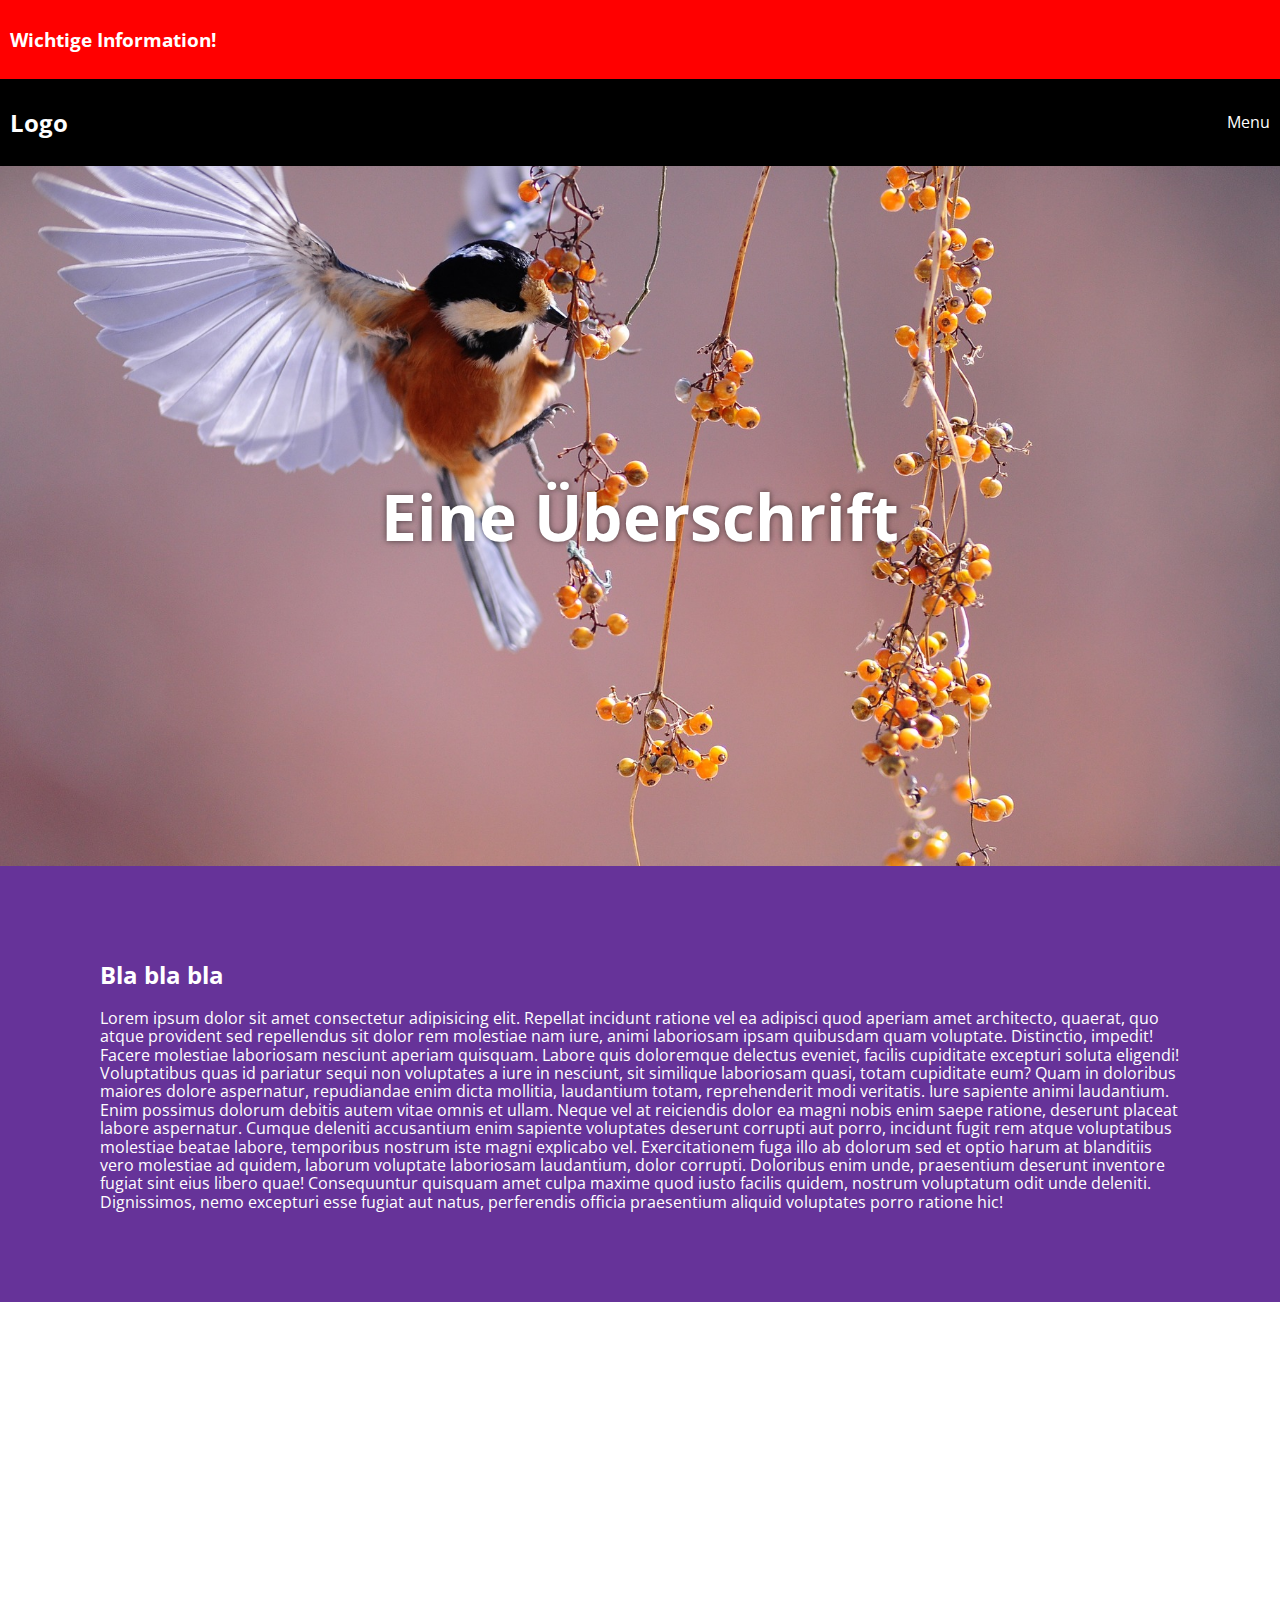
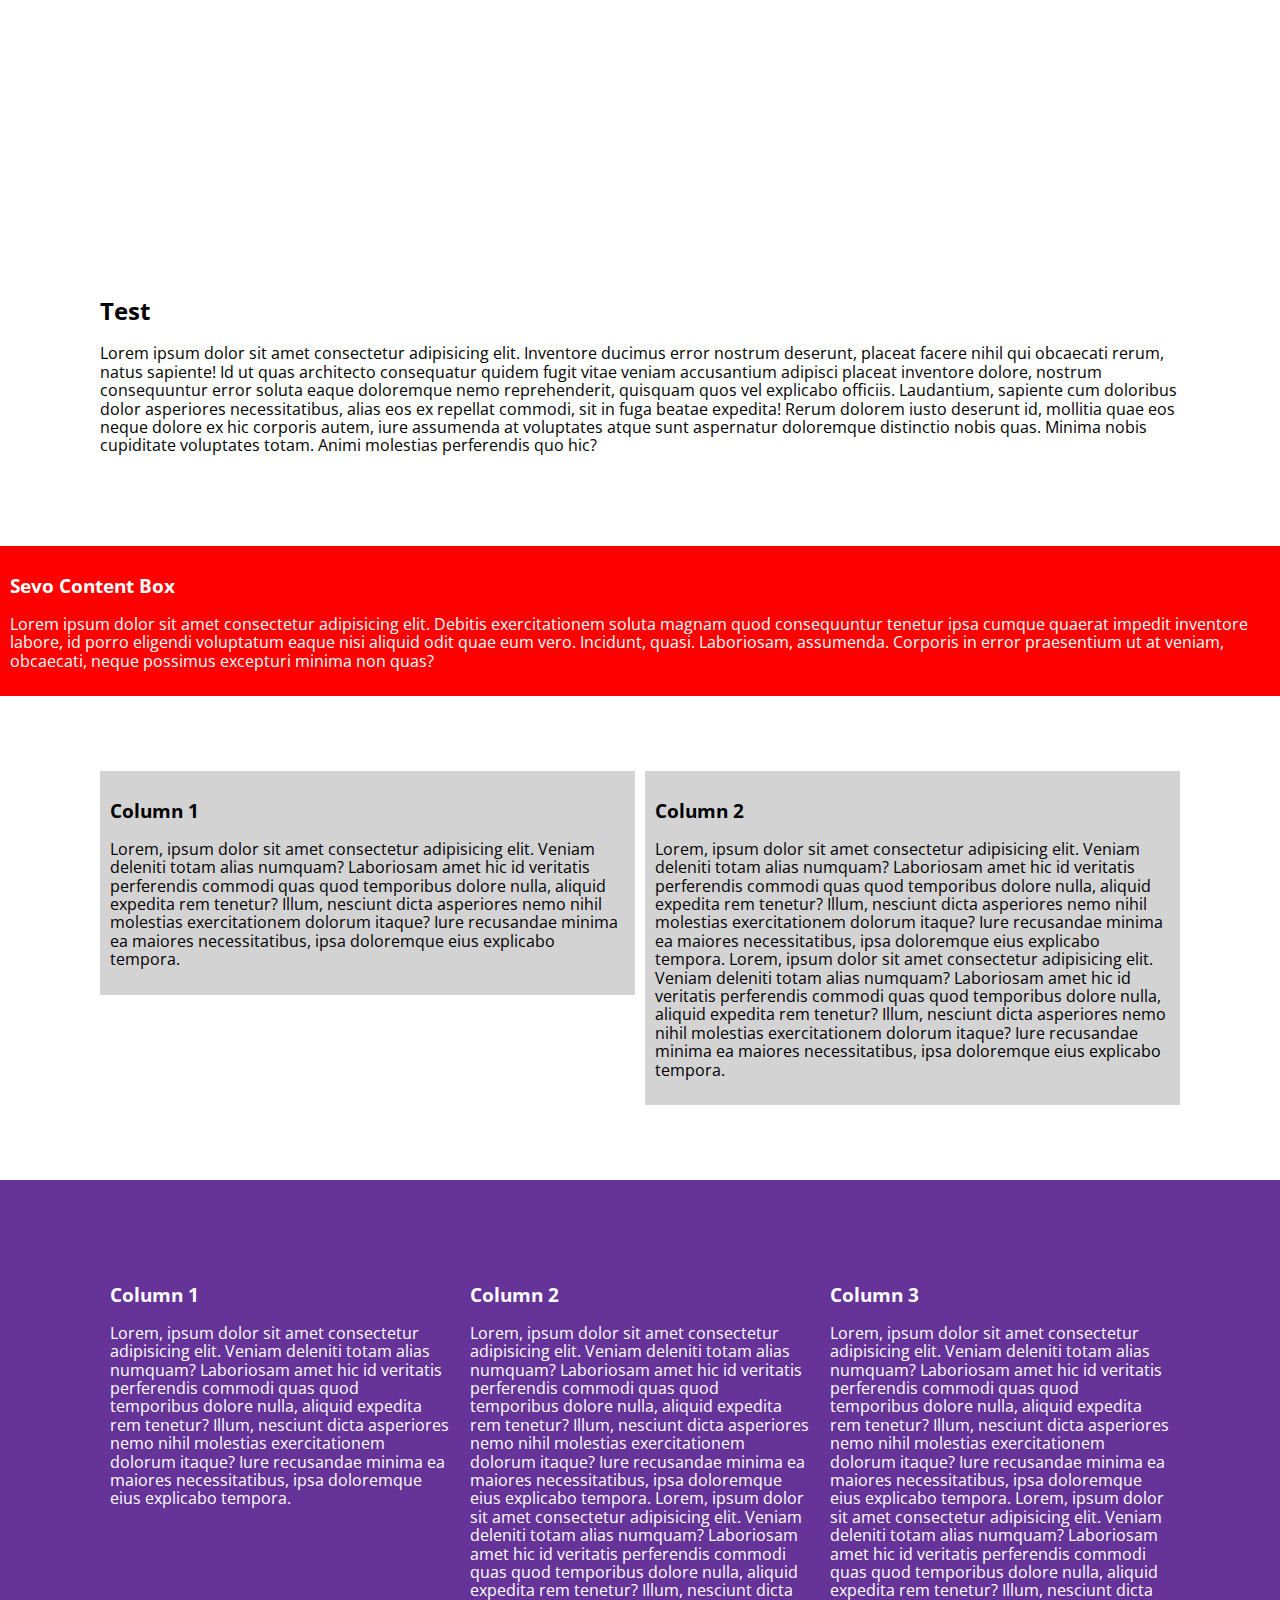
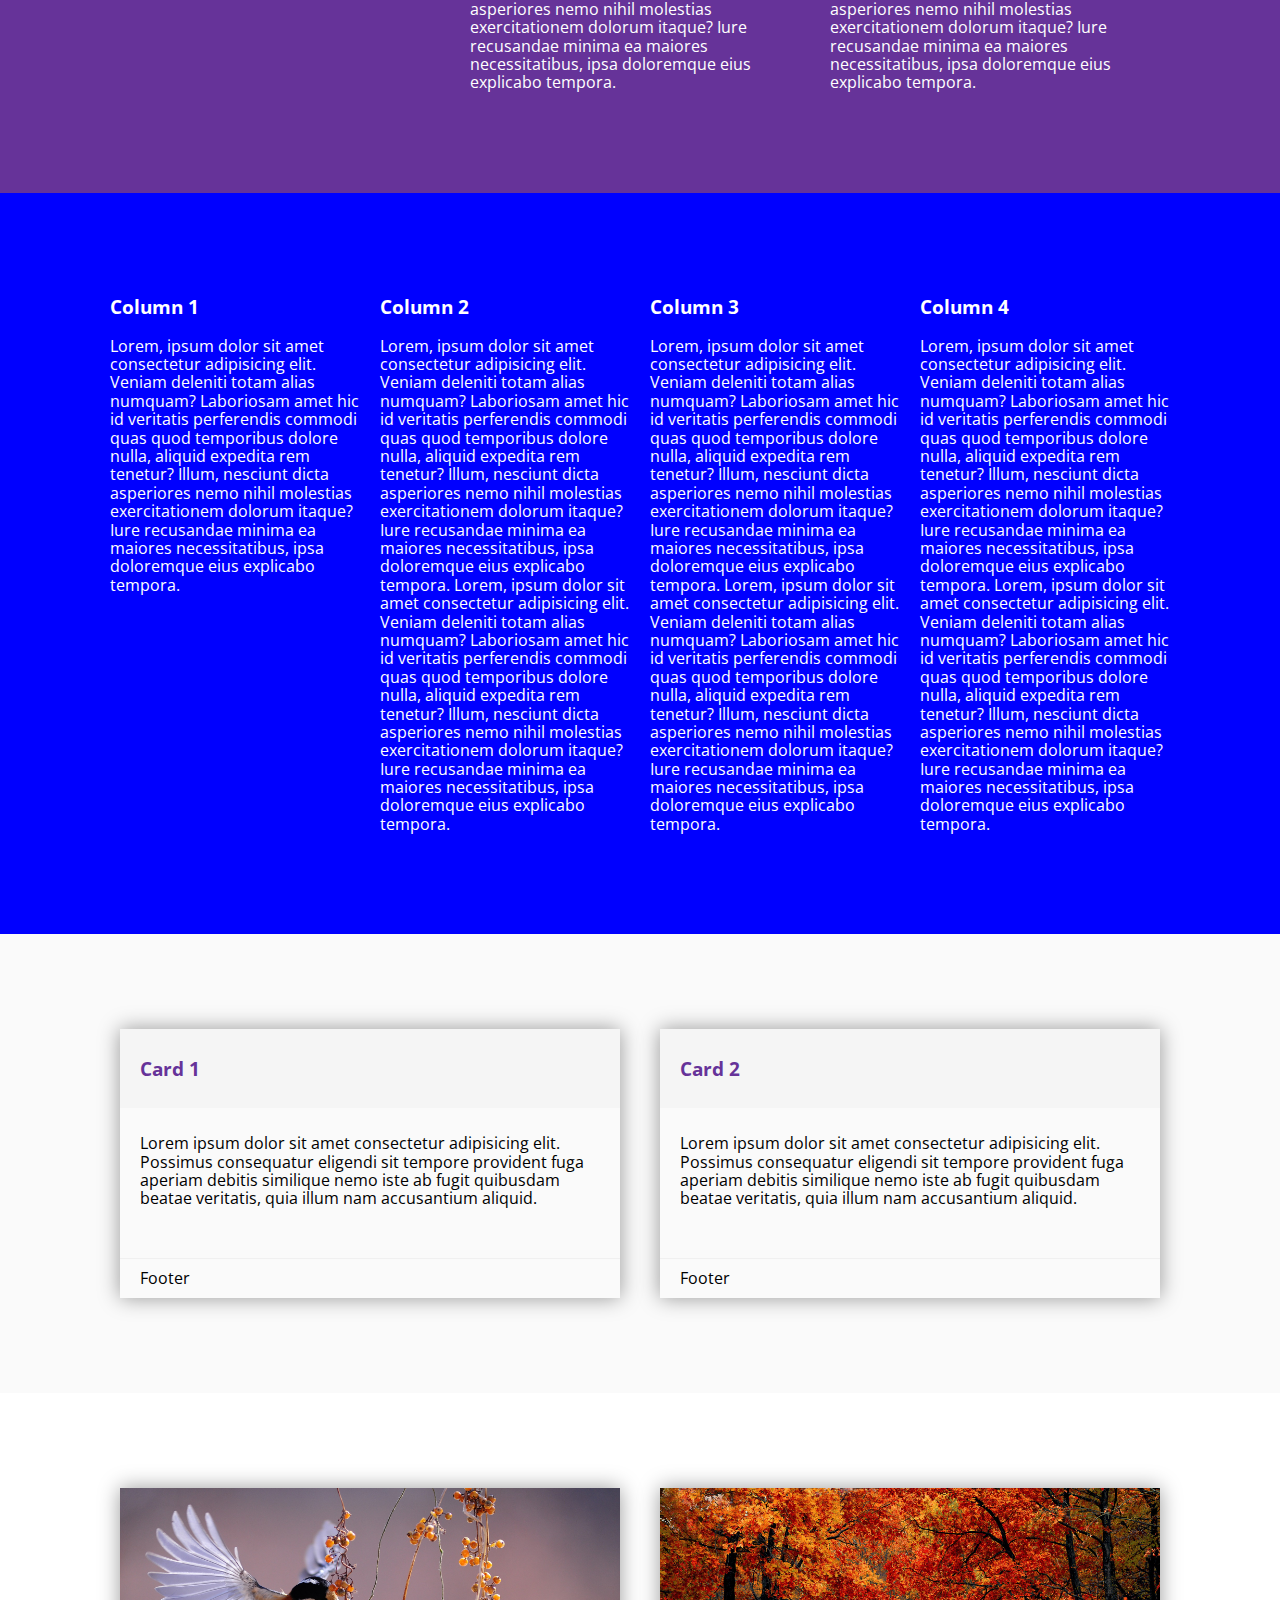
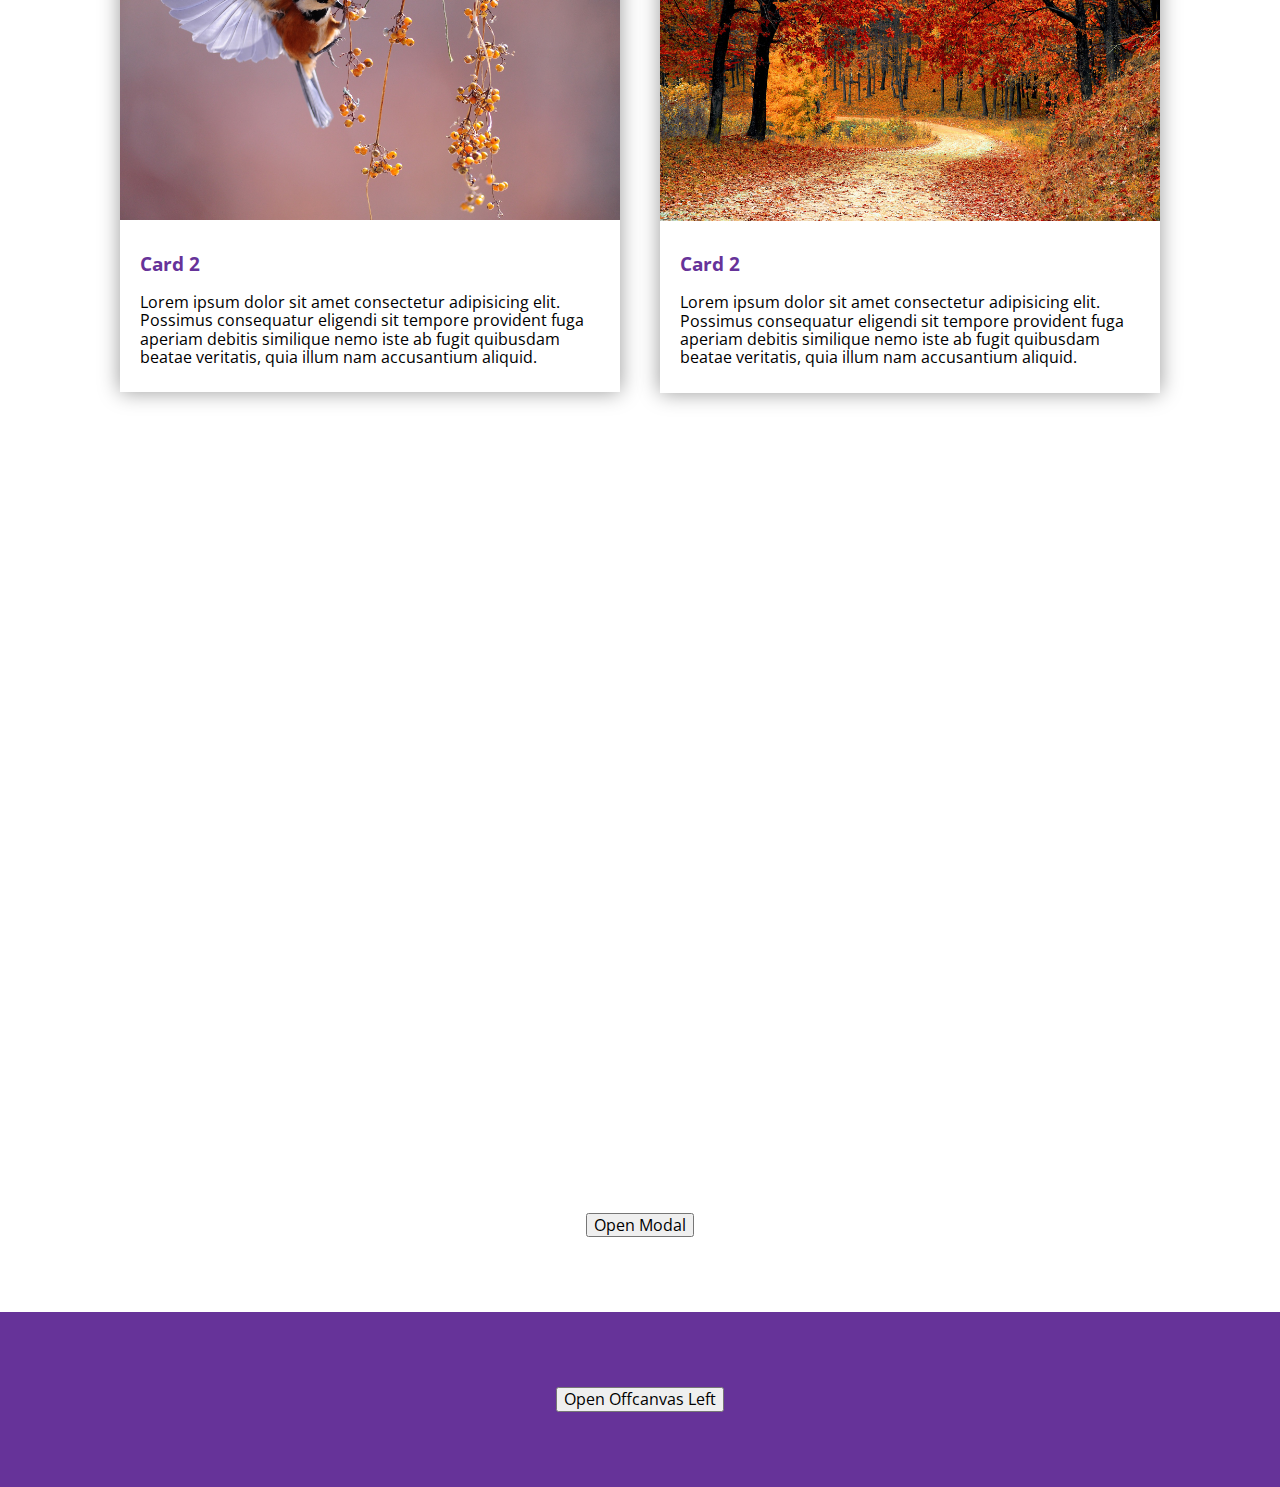
==== index.html @ 2475e55c "fixed the backdrop-close" ====
<!DOCTYPE html>
<html lang="en">
  <head>
    <meta charset="UTF-8" />
    <meta name="viewport" content="width=device-width, initial-scale=1.0" />
    <link rel="stylesheet" href="app.css" />
    <title>Sevo Componenents</title>
  </head>
  <body>
    <div id="wrapper">
      <sevo-content-box background-color="red" color="white">
        <h3>Wichtige Information!</h3>
      </sevo-content-box>
      <sevo-main-nav
        id="nav-main"
        bar-background-color="black"
        bar-color="white"
        overlay-color="yellow"
        overlay-background-color="rgba(0, 0, 0, .9)"
        animated
      >
        <div slot="logo"><h2>Logo</h2></div>
        <div slot="trigger">Menu</div>
        <div class="close-trigger" slot="close-trigger">Close</div>
        <div slot="content" class="main-navigation">
          <nav>
            <ul>
              <li><a href="#" title="Home">Home</a></li>
              <li><a href="#" title="About">About</a></li>
              <li><a href="#" title="Team">Team</a></li>
              <li><a href="#" title="Contact">Contact</a></li>
            </ul>
          </nav>
          <div>TEST</div>
        </div>
      </sevo-main-nav>
      <header>
        <sevo-section
          id="header-image"
          image-src="./images/bird-1045954_1920.jpg"
          content-horizontal="center"
          content-vertical="center"
          height="700px"
          fixed
          ><h1 class="text-shadow">Eine Überschrift</h1></sevo-section
        >
      </header>
      <main>
        <sevo-section background-color="rebeccapurple" color="white">
          <h2>Bla bla bla</h2>
          <p>
            Lorem ipsum dolor sit amet consectetur adipisicing elit. Repellat
            incidunt ratione vel ea adipisci quod aperiam amet architecto,
            quaerat, quo atque provident sed repellendus sit dolor rem molestiae
            nam iure, animi laboriosam ipsam quibusdam quam voluptate.
            Distinctio, impedit! Facere molestiae laboriosam nesciunt aperiam
            quisquam. Labore quis doloremque delectus eveniet, facilis
            cupiditate excepturi soluta eligendi! Voluptatibus quas id pariatur
            sequi non voluptates a iure in nesciunt, sit similique laboriosam
            quasi, totam cupiditate eum? Quam in doloribus maiores dolore
            aspernatur, repudiandae enim dicta mollitia, laudantium totam,
            reprehenderit modi veritatis. Iure sapiente animi laudantium. Enim
            possimus dolorum debitis autem vitae omnis et ullam. Neque vel at
            reiciendis dolor ea magni nobis enim saepe ratione, deserunt placeat
            labore aspernatur. Cumque deleniti accusantium enim sapiente
            voluptates deserunt corrupti aut porro, incidunt fugit rem atque
            voluptatibus molestiae beatae labore, temporibus nostrum iste magni
            explicabo vel. Exercitationem fuga illo ab dolorum sed et optio
            harum at blanditiis vero molestiae ad quidem, laborum voluptate
            laboriosam laudantium, dolor corrupti. Doloribus enim unde,
            praesentium deserunt inventore fugiat sint eius libero quae!
            Consequuntur quisquam amet culpa maxime quod iusto facilis quidem,
            nostrum voluptatum odit unde deleniti. Dignissimos, nemo excepturi
            esse fugiat aut natus, perferendis officia praesentium aliquid
            voluptates porro ratione hic!
          </p>
        </sevo-section>
        <sevo-section
          image-src="./images/flowers-276014_1920.jpg"
          content-horizontal="center"
          content-vertical="center"
          fixed="true"
          height="500px"
        ></sevo-section>
        <sevo-section>
          <h2>Test</h2>
          <p>
            Lorem ipsum dolor sit amet consectetur adipisicing elit. Inventore
            ducimus error nostrum deserunt, placeat facere nihil qui obcaecati
            rerum, natus sapiente! Id ut quas architecto consequatur quidem
            fugit vitae veniam accusantium adipisci placeat inventore dolore,
            nostrum consequuntur error soluta eaque doloremque nemo
            reprehenderit, quisquam quos vel explicabo officiis. Laudantium,
            sapiente cum doloribus dolor asperiores necessitatibus, alias eos ex
            repellat commodi, sit in fuga beatae expedita! Rerum dolorem iusto
            deserunt id, mollitia quae eos neque dolore ex hic corporis autem,
            iure assumenda at voluptates atque sunt aspernatur doloremque
            distinctio nobis quas. Minima nobis cupiditate voluptates totam.
            Animi molestias perferendis quo hic?
          </p>
        </sevo-section>
        <sevo-content-box background-color="red" color="white">
          <h3>Sevo Content Box</h3>
          <p>
            Lorem ipsum dolor sit amet consectetur adipisicing elit. Debitis
            exercitationem soluta magnam quod consequuntur tenetur ipsa cumque
            quaerat impedit inventore labore, id porro eligendi voluptatum eaque
            nisi aliquid odit quae eum vero. Incidunt, quasi. Laboriosam,
            assumenda. Corporis in error praesentium ut at veniam, obcaecati,
            neque possimus excepturi minima non quas?
          </p>
        </sevo-content-box>
        <sevo-section>
          <sevo-2-columns gap="10px">
            <sevo-content-box slot="column-1" background-color="lightgrey">
              <h3>Column 1</h3>
              <p>
                Lorem, ipsum dolor sit amet consectetur adipisicing elit. Veniam
                deleniti totam alias numquam? Laboriosam amet hic id veritatis
                perferendis commodi quas quod temporibus dolore nulla, aliquid
                expedita rem tenetur? Illum, nesciunt dicta asperiores nemo
                nihil molestias exercitationem dolorum itaque? Iure recusandae
                minima ea maiores necessitatibus, ipsa doloremque eius explicabo
                tempora.
              </p>
            </sevo-content-box>
            <sevo-content-box slot="column-2" background-color="lightgrey">
              <h3>Column 2</h3>
              <p>
                Lorem, ipsum dolor sit amet consectetur adipisicing elit. Veniam
                deleniti totam alias numquam? Laboriosam amet hic id veritatis
                perferendis commodi quas quod temporibus dolore nulla, aliquid
                expedita rem tenetur? Illum, nesciunt dicta asperiores nemo
                nihil molestias exercitationem dolorum itaque? Iure recusandae
                minima ea maiores necessitatibus, ipsa doloremque eius explicabo
                tempora. Lorem, ipsum dolor sit amet consectetur adipisicing
                elit. Veniam deleniti totam alias numquam? Laboriosam amet hic
                id veritatis perferendis commodi quas quod temporibus dolore
                nulla, aliquid expedita rem tenetur? Illum, nesciunt dicta
                asperiores nemo nihil molestias exercitationem dolorum itaque?
                Iure recusandae minima ea maiores necessitatibus, ipsa
                doloremque eius explicabo tempora.
              </p>
            </sevo-content-box>
          </sevo-2-columns>
        </sevo-section>

        <sevo-section background-color="rebeccapurple">
          <sevo-3-columns>
            <sevo-content-box slot="column-1" color="white">
              <h3>Column 1</h3>
              <p>
                Lorem, ipsum dolor sit amet consectetur adipisicing elit. Veniam
                deleniti totam alias numquam? Laboriosam amet hic id veritatis
                perferendis commodi quas quod temporibus dolore nulla, aliquid
                expedita rem tenetur? Illum, nesciunt dicta asperiores nemo
                nihil molestias exercitationem dolorum itaque? Iure recusandae
                minima ea maiores necessitatibus, ipsa doloremque eius explicabo
                tempora.
              </p>
            </sevo-content-box>
            <sevo-content-box slot="column-2" color="white">
              <h3>Column 2</h3>
              <p>
                Lorem, ipsum dolor sit amet consectetur adipisicing elit. Veniam
                deleniti totam alias numquam? Laboriosam amet hic id veritatis
                perferendis commodi quas quod temporibus dolore nulla, aliquid
                expedita rem tenetur? Illum, nesciunt dicta asperiores nemo
                nihil molestias exercitationem dolorum itaque? Iure recusandae
                minima ea maiores necessitatibus, ipsa doloremque eius explicabo
                tempora. Lorem, ipsum dolor sit amet consectetur adipisicing
                elit. Veniam deleniti totam alias numquam? Laboriosam amet hic
                id veritatis perferendis commodi quas quod temporibus dolore
                nulla, aliquid expedita rem tenetur? Illum, nesciunt dicta
                asperiores nemo nihil molestias exercitationem dolorum itaque?
                Iure recusandae minima ea maiores necessitatibus, ipsa
                doloremque eius explicabo tempora.
              </p>
            </sevo-content-box>
            <sevo-content-box slot="column-3" color="white">
              <h3>Column 3</h3>
              <p>
                Lorem, ipsum dolor sit amet consectetur adipisicing elit. Veniam
                deleniti totam alias numquam? Laboriosam amet hic id veritatis
                perferendis commodi quas quod temporibus dolore nulla, aliquid
                expedita rem tenetur? Illum, nesciunt dicta asperiores nemo
                nihil molestias exercitationem dolorum itaque? Iure recusandae
                minima ea maiores necessitatibus, ipsa doloremque eius explicabo
                tempora. Lorem, ipsum dolor sit amet consectetur adipisicing
                elit. Veniam deleniti totam alias numquam? Laboriosam amet hic
                id veritatis perferendis commodi quas quod temporibus dolore
                nulla, aliquid expedita rem tenetur? Illum, nesciunt dicta
                asperiores nemo nihil molestias exercitationem dolorum itaque?
                Iure recusandae minima ea maiores necessitatibus, ipsa
                doloremque eius explicabo tempora.
              </p>
            </sevo-content-box>
          </sevo-3-columns>
        </sevo-section>

        <sevo-section background-color="blue">
          <sevo-4-columns>
            <sevo-content-box slot="column-1" color="white">
              <h3>Column 1</h3>
              <p>
                Lorem, ipsum dolor sit amet consectetur adipisicing elit. Veniam
                deleniti totam alias numquam? Laboriosam amet hic id veritatis
                perferendis commodi quas quod temporibus dolore nulla, aliquid
                expedita rem tenetur? Illum, nesciunt dicta asperiores nemo
                nihil molestias exercitationem dolorum itaque? Iure recusandae
                minima ea maiores necessitatibus, ipsa doloremque eius explicabo
                tempora.
              </p>
            </sevo-content-box>
            <sevo-content-box slot="column-2" color="white">
              <h3>Column 2</h3>
              <p>
                Lorem, ipsum dolor sit amet consectetur adipisicing elit. Veniam
                deleniti totam alias numquam? Laboriosam amet hic id veritatis
                perferendis commodi quas quod temporibus dolore nulla, aliquid
                expedita rem tenetur? Illum, nesciunt dicta asperiores nemo
                nihil molestias exercitationem dolorum itaque? Iure recusandae
                minima ea maiores necessitatibus, ipsa doloremque eius explicabo
                tempora. Lorem, ipsum dolor sit amet consectetur adipisicing
                elit. Veniam deleniti totam alias numquam? Laboriosam amet hic
                id veritatis perferendis commodi quas quod temporibus dolore
                nulla, aliquid expedita rem tenetur? Illum, nesciunt dicta
                asperiores nemo nihil molestias exercitationem dolorum itaque?
                Iure recusandae minima ea maiores necessitatibus, ipsa
                doloremque eius explicabo tempora.
              </p>
            </sevo-content-box>
            <sevo-content-box slot="column-3" color="white">
              <h3>Column 3</h3>
              <p>
                Lorem, ipsum dolor sit amet consectetur adipisicing elit. Veniam
                deleniti totam alias numquam? Laboriosam amet hic id veritatis
                perferendis commodi quas quod temporibus dolore nulla, aliquid
                expedita rem tenetur? Illum, nesciunt dicta asperiores nemo
                nihil molestias exercitationem dolorum itaque? Iure recusandae
                minima ea maiores necessitatibus, ipsa doloremque eius explicabo
                tempora. Lorem, ipsum dolor sit amet consectetur adipisicing
                elit. Veniam deleniti totam alias numquam? Laboriosam amet hic
                id veritatis perferendis commodi quas quod temporibus dolore
                nulla, aliquid expedita rem tenetur? Illum, nesciunt dicta
                asperiores nemo nihil molestias exercitationem dolorum itaque?
                Iure recusandae minima ea maiores necessitatibus, ipsa
                doloremque eius explicabo tempora.
              </p>
            </sevo-content-box>
            <sevo-content-box slot="column-4" color="white">
              <h3>Column 4</h3>
              <p>
                Lorem, ipsum dolor sit amet consectetur adipisicing elit. Veniam
                deleniti totam alias numquam? Laboriosam amet hic id veritatis
                perferendis commodi quas quod temporibus dolore nulla, aliquid
                expedita rem tenetur? Illum, nesciunt dicta asperiores nemo
                nihil molestias exercitationem dolorum itaque? Iure recusandae
                minima ea maiores necessitatibus, ipsa doloremque eius explicabo
                tempora. Lorem, ipsum dolor sit amet consectetur adipisicing
                elit. Veniam deleniti totam alias numquam? Laboriosam amet hic
                id veritatis perferendis commodi quas quod temporibus dolore
                nulla, aliquid expedita rem tenetur? Illum, nesciunt dicta
                asperiores nemo nihil molestias exercitationem dolorum itaque?
                Iure recusandae minima ea maiores necessitatibus, ipsa
                doloremque eius explicabo tempora.
              </p>
            </sevo-content-box>
          </sevo-4-columns>
        </sevo-section>
        <sevo-section background-color="rgb(250, 250, 250)">
          <sevo-2-columns>
            <sevo-card slot="column-1" body-min-height="150px">
              <h3 slot="header">Card 1</h3>
              <p slot="body">
                Lorem ipsum dolor sit amet consectetur adipisicing elit.
                Possimus consequatur eligendi sit tempore provident fuga aperiam
                debitis similique nemo iste ab fugit quibusdam beatae veritatis,
                quia illum nam accusantium aliquid.
              </p>
              <div slot="footer">Footer</div>
            </sevo-card>
            <sevo-card slot="column-2" body-min-height="150px">
              <h3 slot="header">Card 2</h3>
              <p slot="body">
                Lorem ipsum dolor sit amet consectetur adipisicing elit.
                Possimus consequatur eligendi sit tempore provident fuga aperiam
                debitis similique nemo iste ab fugit quibusdam beatae veritatis,
                quia illum nam accusantium aliquid.
              </p>
              <div slot="footer">Footer</div>
            </sevo-card>
          </sevo-2-columns>
        </sevo-section>

        <sevo-section>
          <sevo-2-columns>
            <sevo-card slot="column-1" body-min-height="100">
              <img slot="image" src="./images/bird-1045954_1920.jpg" />
              <div slot="body">
                <h3>Card 2</h3>
                <p>
                  Lorem ipsum dolor sit amet consectetur adipisicing elit.
                  Possimus consequatur eligendi sit tempore provident fuga
                  aperiam debitis similique nemo iste ab fugit quibusdam beatae
                  veritatis, quia illum nam accusantium aliquid.
                </p>
              </div>
            </sevo-card>
            <sevo-card slot="column-2" body-min-height="100">
              <img slot="image" src="./images/road-1072821_1920.jpg" />
              <div slot="body">
                <h3>Card 2</h3>
                <p>
                  Lorem ipsum dolor sit amet consectetur adipisicing elit.
                  Possimus consequatur eligendi sit tempore provident fuga
                  aperiam debitis similique nemo iste ab fugit quibusdam beatae
                  veritatis, quia illum nam accusantium aliquid.
                </p>
              </div>
            </sevo-card>
          </sevo-2-columns>
        </sevo-section>

        <sevo-iframe-embed height="650px">
          <iframe
            src="https://www.google.com/maps/embed?pb=!1m14!1m12!1m3!1d19721.599844970933!2d12.251648750000001!3d51.8390434!2m3!1f0!2f0!3f0!3m2!1i1024!2i768!4f13.1!5e0!3m2!1sde!2sde!4v1700602481274!5m2!1sde!2sde"
            width="600"
            height="450"
            style="border: 0"
            allowfullscreen=""
            loading="lazy"
            referrerpolicy="no-referrer-when-downgrade"
          ></iframe>
        </sevo-iframe-embed>
        <!-- <sevo-iframe-embed>
          <iframe
            width="560"
            height="315"
            src="https://www.youtube.com/embed/QvMdCfpobzo?si=5YKD1Z2pczokXaKc"
            title="YouTube video player"
            frameborder="0"
            allow="accelerometer; autoplay; clipboard-write; encrypted-media; gyroscope; picture-in-picture; web-share"
            allowfullscreen
          ></iframe>
        </sevo-iframe-embed> -->
        <!-- <sevo-iframe-embed height="300px">
          <iframe
            width="100%"
            height="300"
            scrolling="no"
            frameborder="no"
            allow="autoplay"
            src="https://w.soundcloud.com/player/?url=https%3A//api.soundcloud.com/tracks/1461966100&color=%23ff5500&auto_play=false&hide_related=false&show_comments=true&show_user=true&show_reposts=false&show_teaser=true&visual=true"
          ></iframe>
          <div
            style="
              font-size: 10px;
              color: #cccccc;
              line-break: anywhere;
              word-break: normal;
              overflow: hidden;
              white-space: nowrap;
              text-overflow: ellipsis;
              font-family: Interstate, Lucida Grande, Lucida Sans Unicode,
                Lucida Sans, Garuda, Verdana, Tahoma, sans-serif;
              font-weight: 100;
            "
          >
            <a
              href="https://soundcloud.com/sebastian-vogt-musik"
              title="Sebastian Vogt Musik"
              target="_blank"
              style="color: #cccccc; text-decoration: none"
              >Sebastian Vogt Musik</a
            >
            ·
            <a
              href="https://soundcloud.com/sebastian-vogt-musik/bonus-track"
              title="Bonus Track"
              target="_blank"
              style="color: #cccccc; text-decoration: none"
              >Bonus Track</a
            >
          </div>
        </sevo-iframe-embed> -->
        <sevo-section>
          <button id="open-modal">Open Modal</button>
        </sevo-section>
        <sevo-modal animated backdrop-close>
          <h2 slot="title">Mein cooles Modal</h2>
          <p slot="content">
            Lorem ipsum dolor sit amet consectetur adipisicing elit. Quod
            reprehenderit consequuntur expedita nesciunt. Eum, praesentium earum
            blanditiis velit voluptatem eaque repudiandae, dolores doloribus
            quis accusamus officiis qui sunt provident veniam labore temporibus?
            Rerum illo sit blanditiis enim! Expedita ipsam architecto dicta
            tenetur deserunt reprehenderit nostrum animi vel cupiditate? Fugit,
            quos expedita. Asperiores hic a perspiciatis ullam voluptates ab,
            mollitia cum.
          </p>
          <button slot="close">Schließen</button>
        </sevo-modal>
        <sevo-section background-color="rebeccapurple" color="white">
          <button id="open-offcanvas-left">Open Offcanvas Left</button>
        </sevo-section>
        <sevo-offcanvas-left animated backdrop-close color="yellow">
          <div slot="content" class="main-navigation">
            <nav>
              <ul>
                <li><a href="#" title="Home">Home</a></li>
                <li><a href="#" title="About">About</a></li>
                <li><a href="#" title="Team">Team</a></li>
                <li><a href="#" title="Contact">Contact</a></li>
              </ul>
            </nav>
            <div>TEST</div>
          </div>
        </sevo-offcanvas-left>
      </main>
    </div>
    <script type="module" src="app.js"></script>
  </body>
</html>
---- app.css ----
@import url("https://fonts.googleapis.com/css2?family=Open+Sans:wght@300;400;700&display=swap");
@import url("./normalize.css");
@import url("./utils.css");

* {
  box-sizing: border-box;
}

body {
  font-family: "Open Sans", sans-serif;
  overflow-x: hidden;
}

/* page fade in */
body {
  /*animation: fadeInAnimation ease 0.8s;
  animation-iteration-count: 1;
  animation-fill-mode: forwards;*/

  animation: fadeInAnimation 1s ease-in-out forwards;
}
@keyframes fadeInAnimation {
  0% {
    opacity: 0;
  }
  100% {
    opacity: 1;
  }
}

#header-image::part(container) {
  /*height: 700px;*/
}

#header-image > h1 {
  color: white;
  font-size: 64px;
}

sevo-card h1,
sevo-card h2,
sevo-card h3,
sevo-card h4,
sevo-card h5,
sevo-card h6 {
  color: rebeccapurple;
}

#nav-main {
  /*position: fixed;
  top: 0;
  left: 0;*/
  position: sticky;
  top: 0;
  width: 100%;
}

#nav-main .close-trigger {
  color: white;
}

.main-navigation ul {
  margin: 0;
  padding: 0;
  list-style-type: none;
}

.main-navigation li {
  margin: 0;
  padding: 5px 0;
}

.main-navigation a {
  text-decoration: none;
  color: rgb(230, 230, 230);
  font-size: 22px;
  transition: all 0.3s ease;
}

.main-navigation a:hover {
  color: rebeccapurple;
}

/* offcanvas */
sevo-offcanvas-left {
  --animation-speed: 0.2s;
}
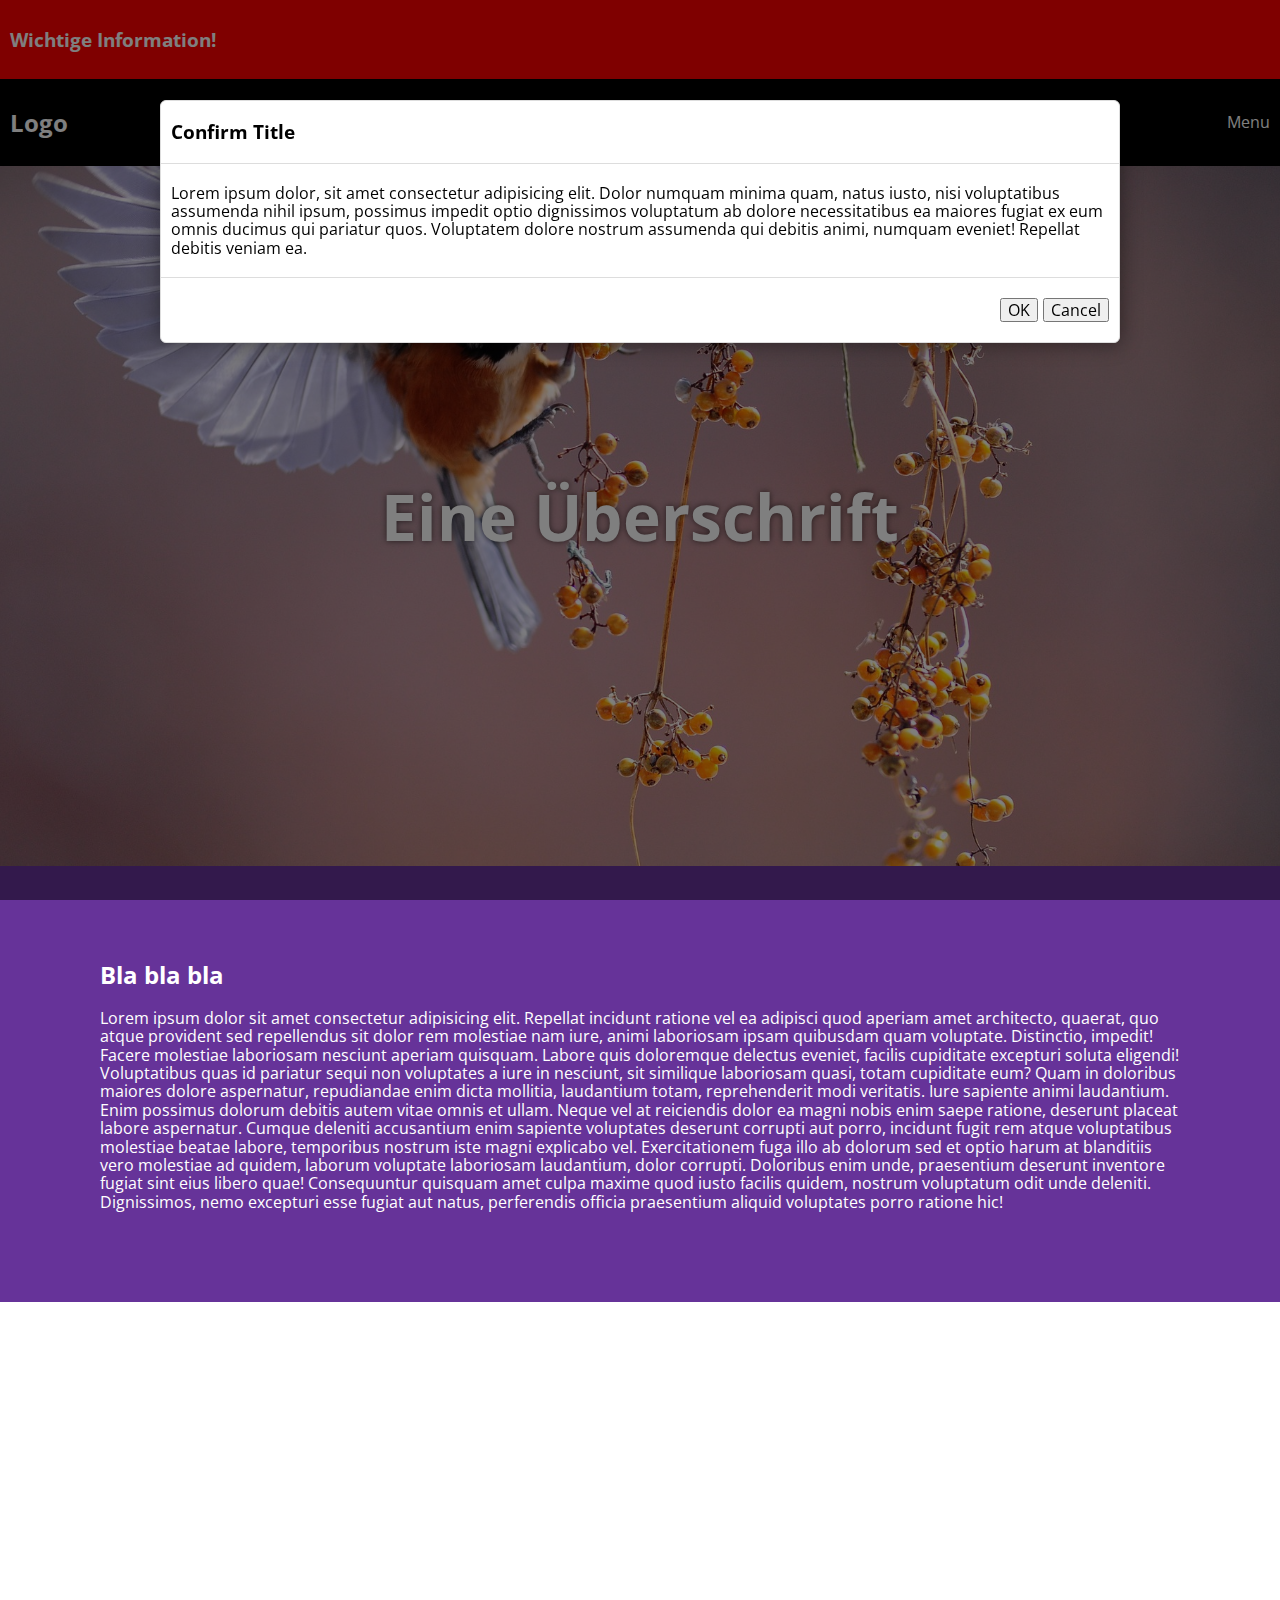
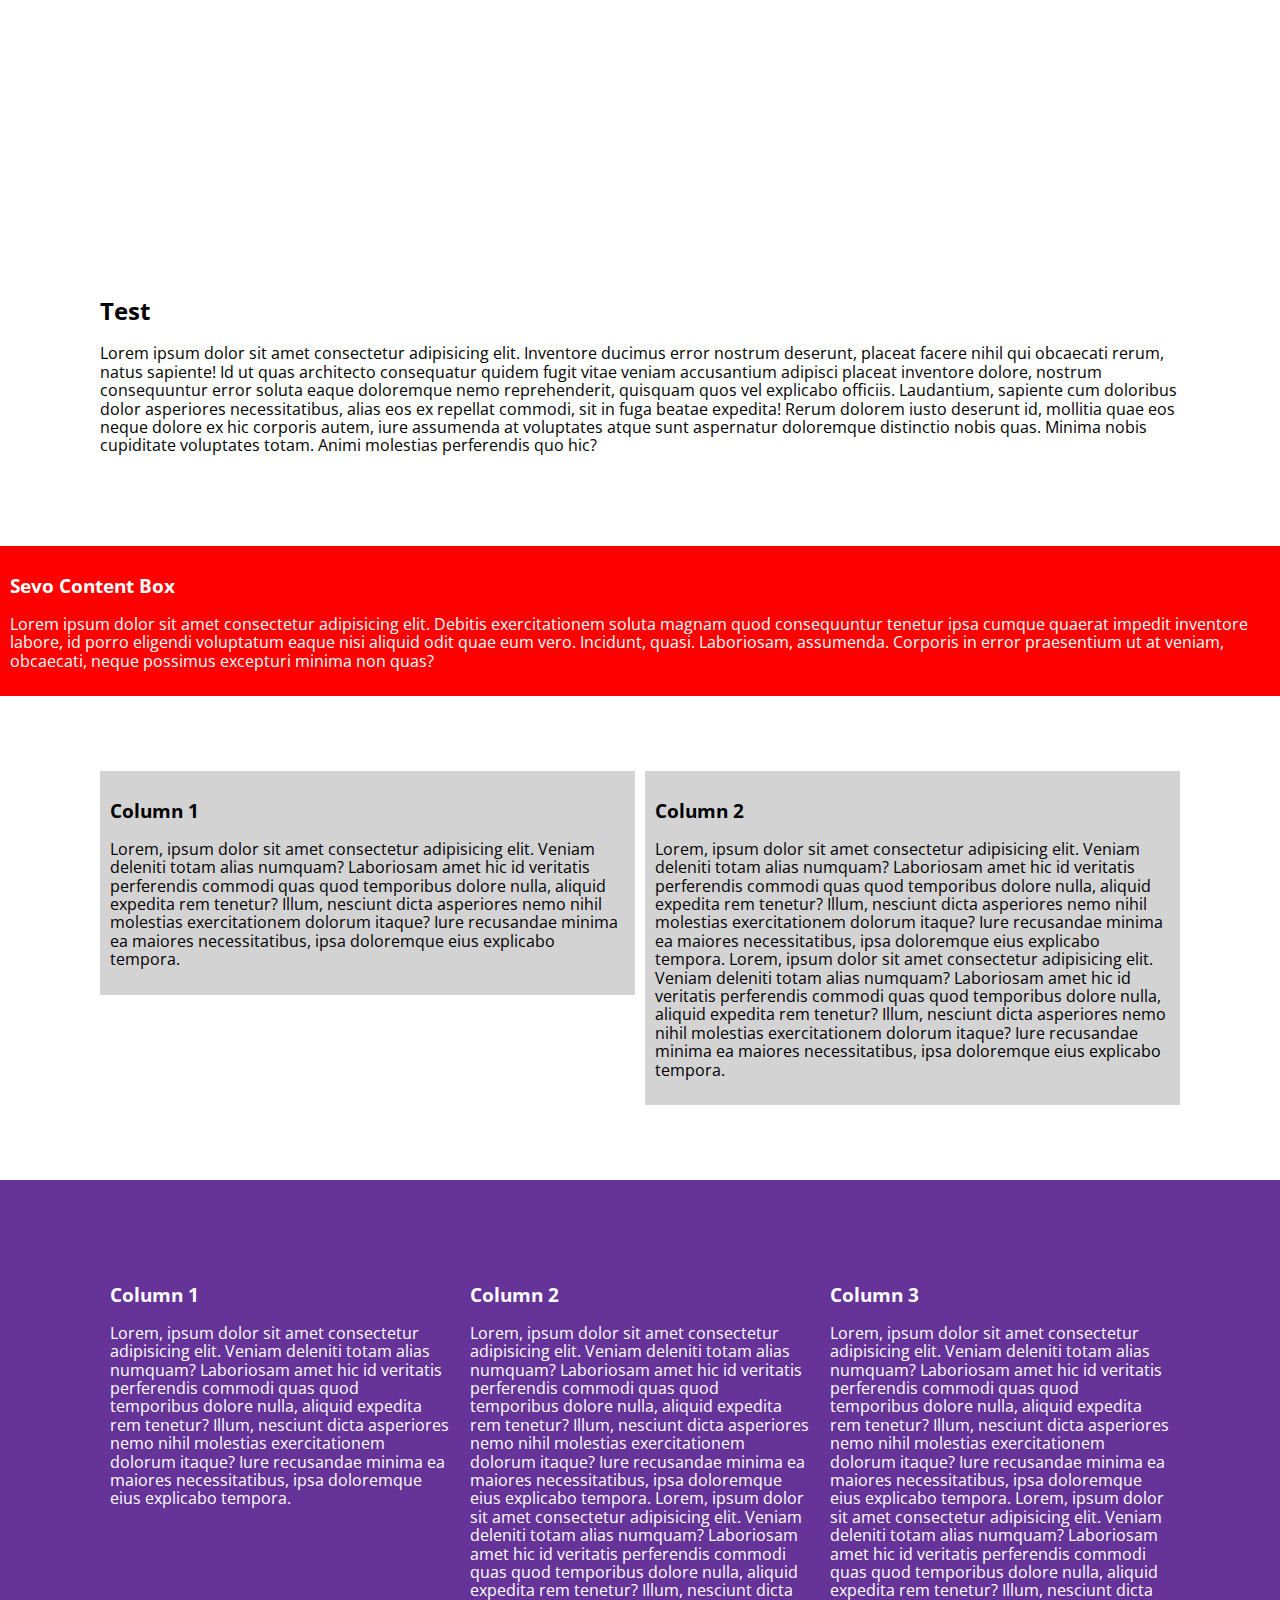
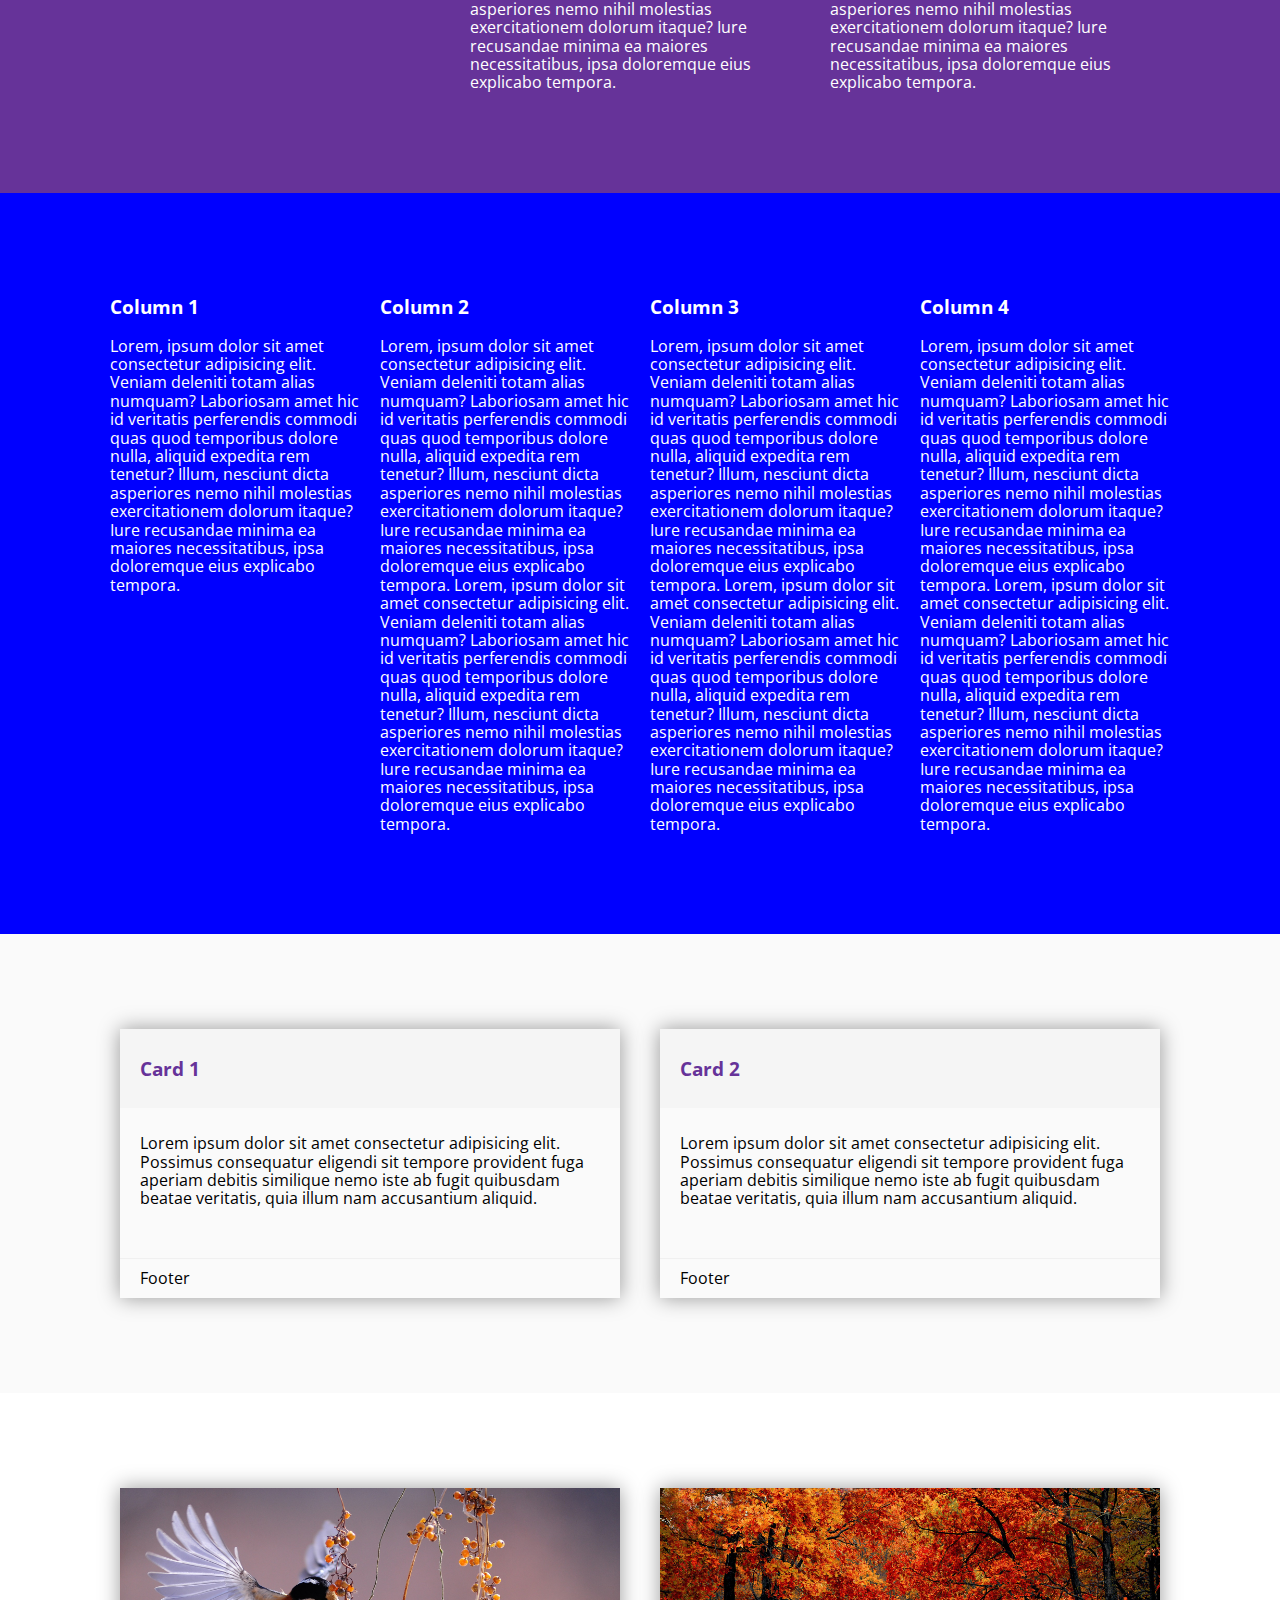
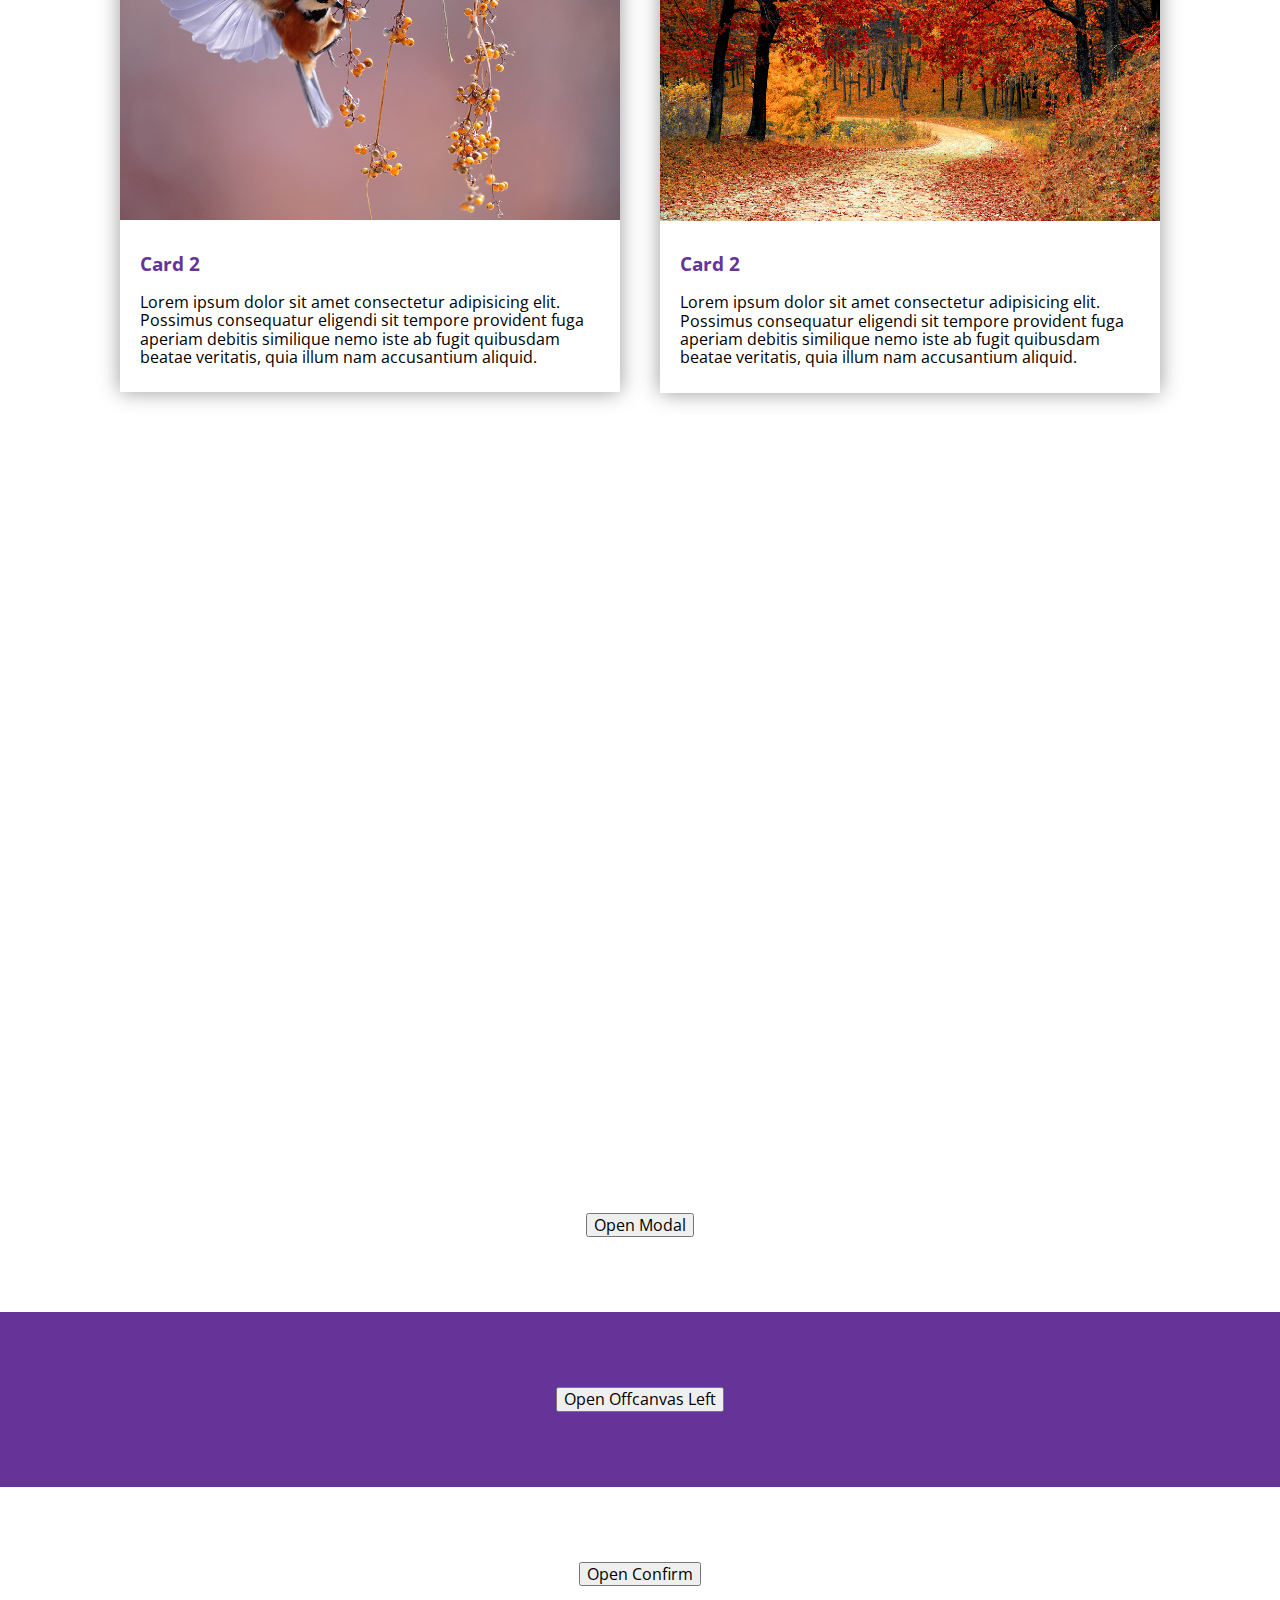
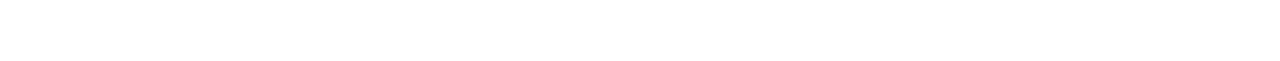
==== commit dae29904: "add confirm to learn, css var per js ansprechen" ====
--- a/index.html
+++ b/index.html
@@ -21,12 +21,12 @@
       >
         <div slot="logo"><h2>Logo</h2></div>
         <div slot="trigger">Menu</div>
-        <div class="close-trigger" slot="close-trigger">Close</div>
+        <!-- <div class="close-trigger" slot="close-trigger">Close</div> -->
         <div slot="content" class="main-navigation">
           <nav>
             <ul>
-              <li><a href="#" title="Home">Home</a></li>
-              <li><a href="#" title="About">About</a></li>
+              <li><a href="/" title="Home">Home</a></li>
+              <li><a href="/index2.html" title="Index 2">Index 2</a></li>
               <li><a href="#" title="Team">Team</a></li>
               <li><a href="#" title="Contact">Contact</a></li>
             </ul>
@@ -417,6 +417,24 @@
             <div>TEST</div>
           </div>
         </sevo-offcanvas-left>
+
+        <sevo-section>
+          <button id="open-confirm-button">Open Confirm</button>
+        </sevo-section>
+        <!-- confirm-->
+        <sevo-confirm id="my-confirm" backdrop-close animated opened>
+          <h3 slot="header">Confirm Title</h3>
+          <p slot="content">
+            Lorem ipsum dolor, sit amet consectetur adipisicing elit. Dolor
+            numquam minima quam, natus iusto, nisi voluptatibus assumenda nihil
+            ipsum, possimus impedit optio dignissimos voluptatum ab dolore
+            necessitatibus ea maiores fugiat ex eum omnis ducimus qui pariatur
+            quos. Voluptatem dolore nostrum assumenda qui debitis animi, numquam
+            eveniet! Repellat debitis veniam ea.
+          </p>
+          <button slot="ok">OK</button>
+          <button slot="cancel">Cancel</button>
+        </sevo-confirm>
       </main>
     </div>
     <script type="module" src="app.js"></script>
--- a/app.css
+++ b/app.css
@@ -83,5 +83,10 @@
 
 /* offcanvas */
 sevo-offcanvas-left {
-  --animation-speed: 0.2s;
+  --animation-time: 0.2s;
 }
+
+/* main-menu-offcanvas at index2.html */
+#main-menu-offcanvas {
+  /*--animation-time: 0.4s;*/
+}
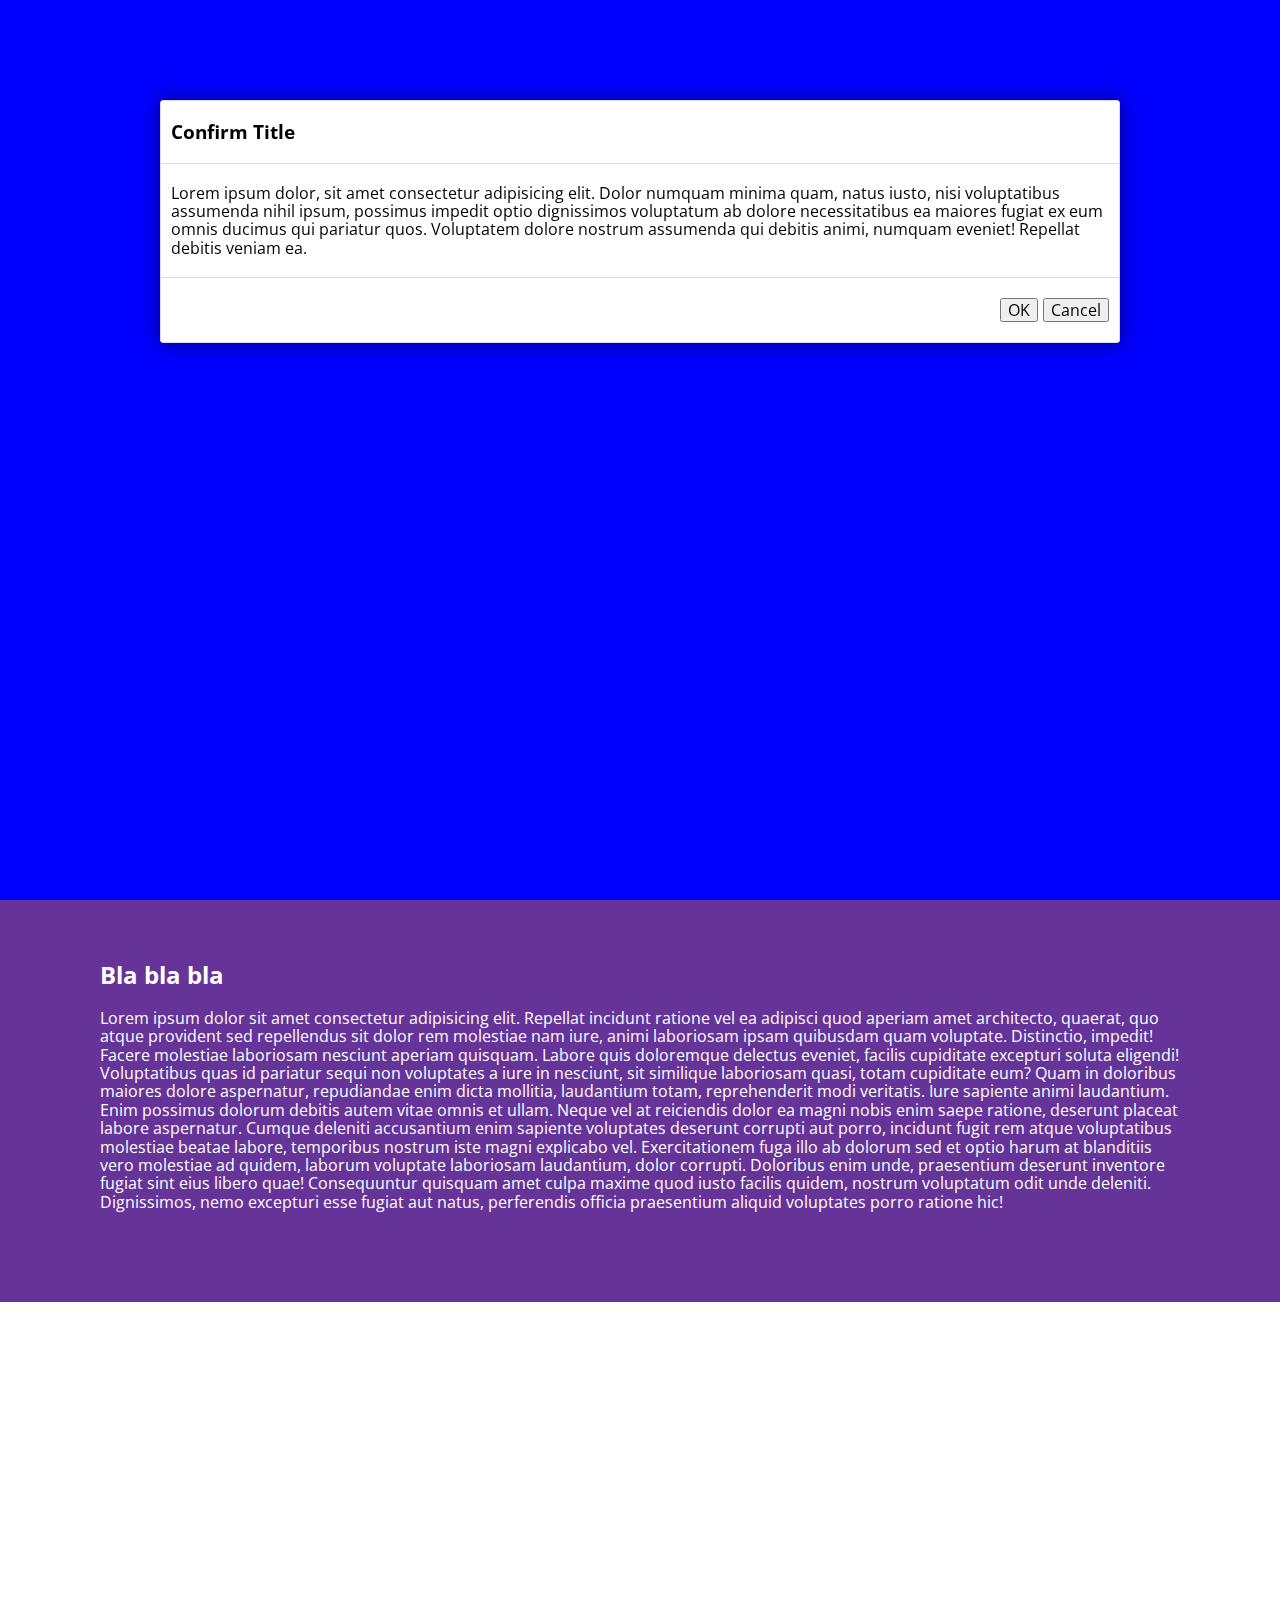
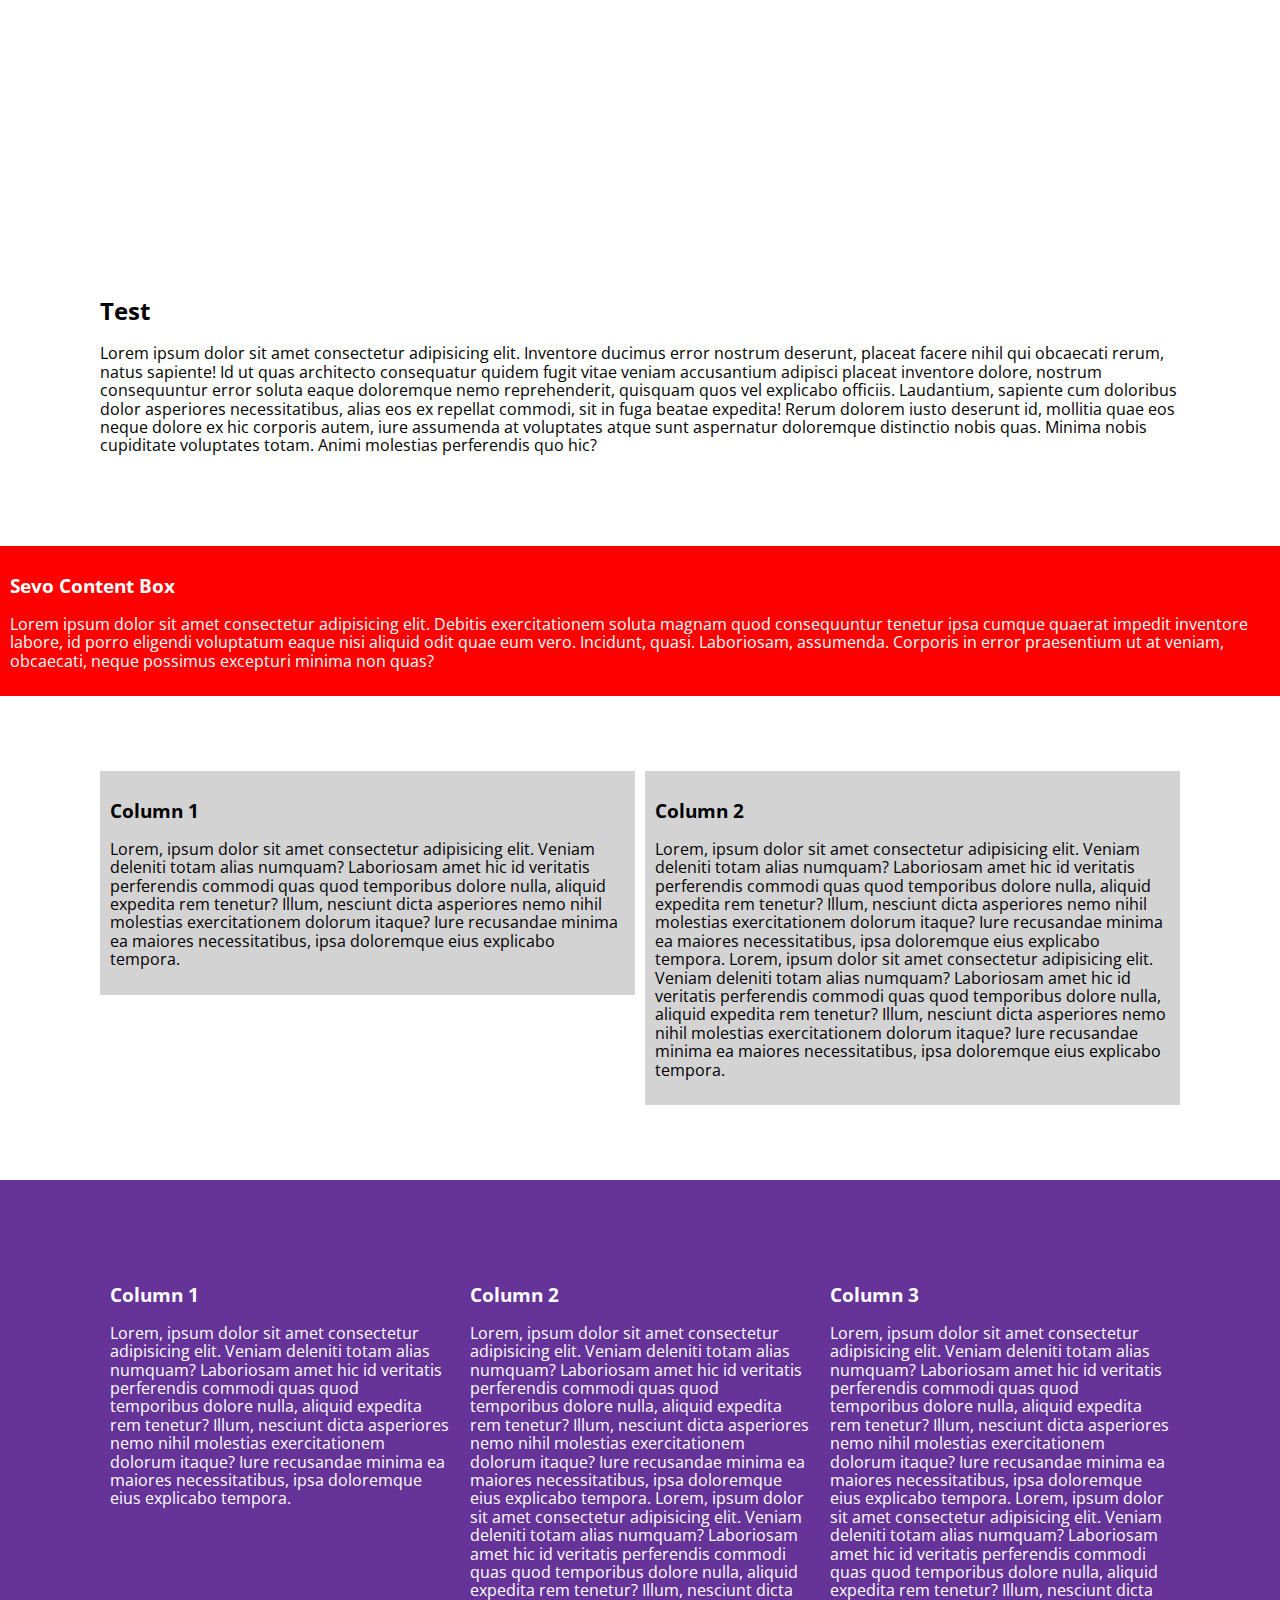
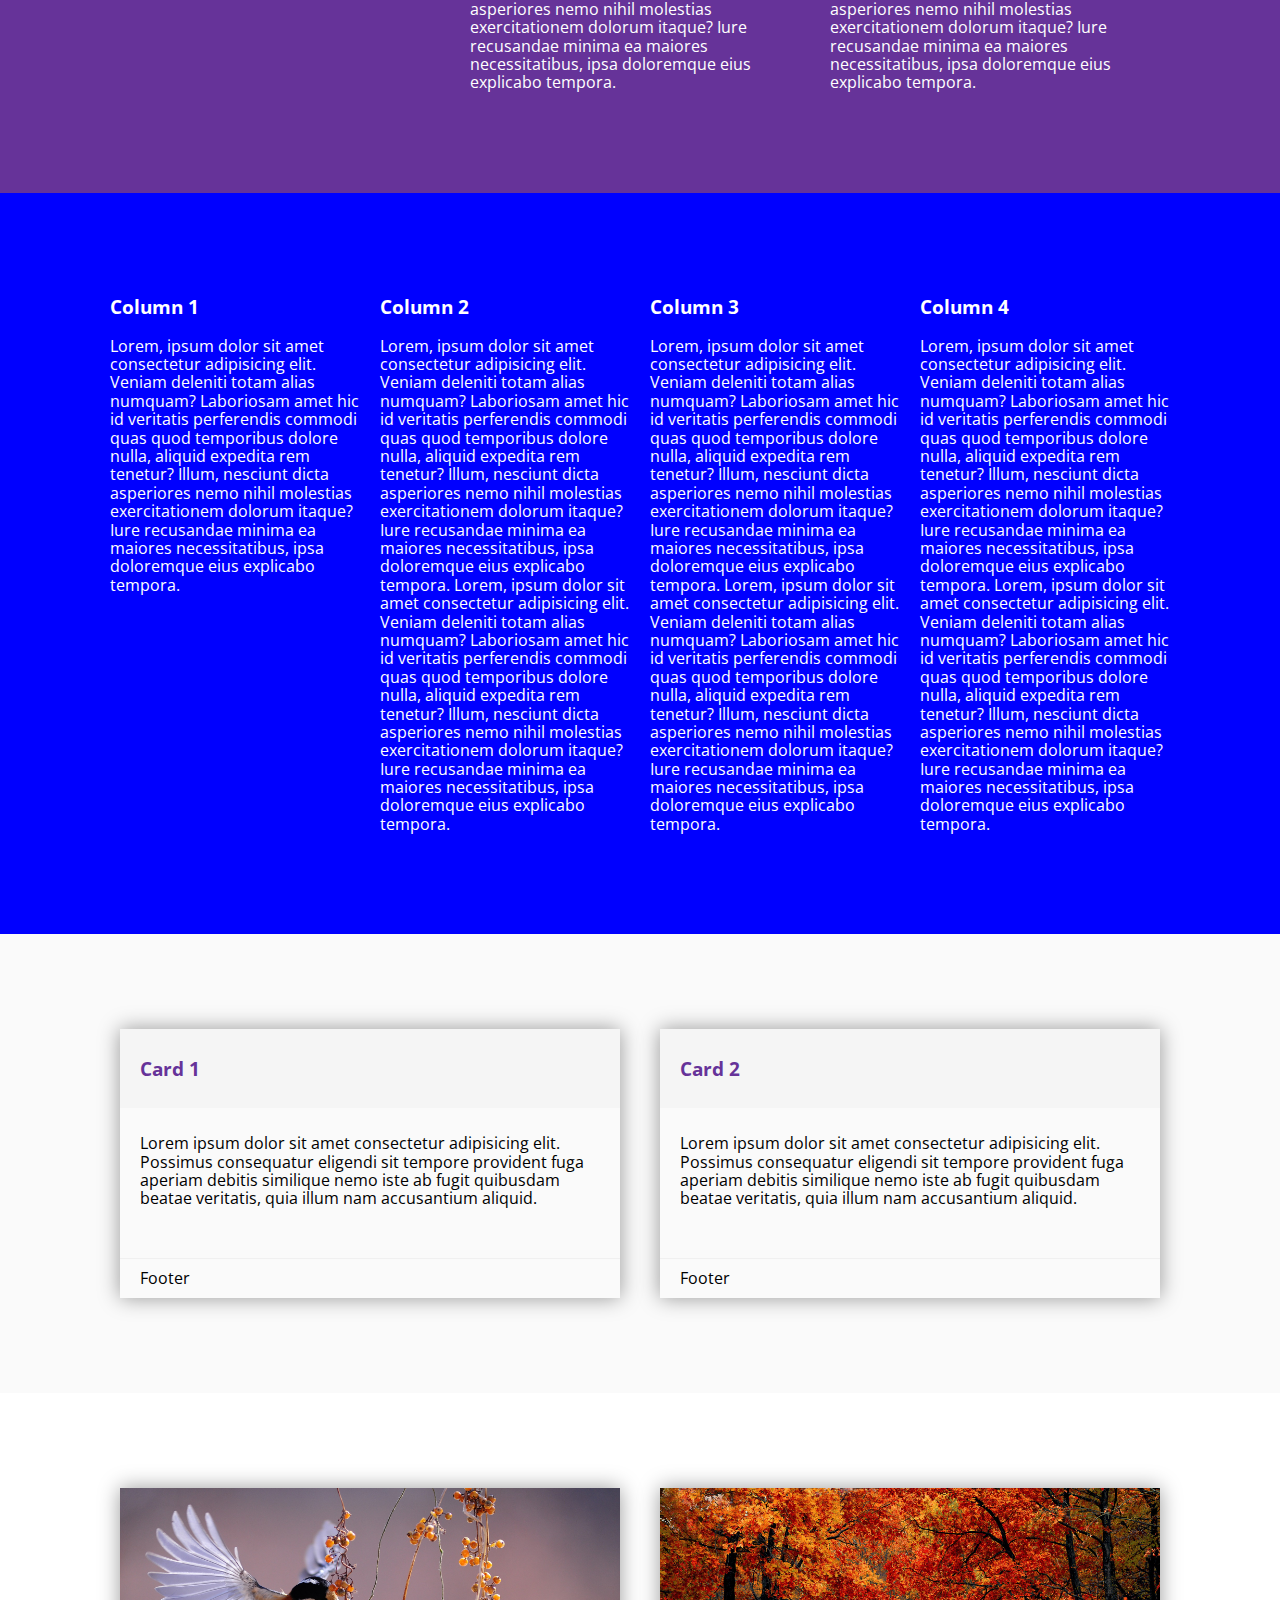
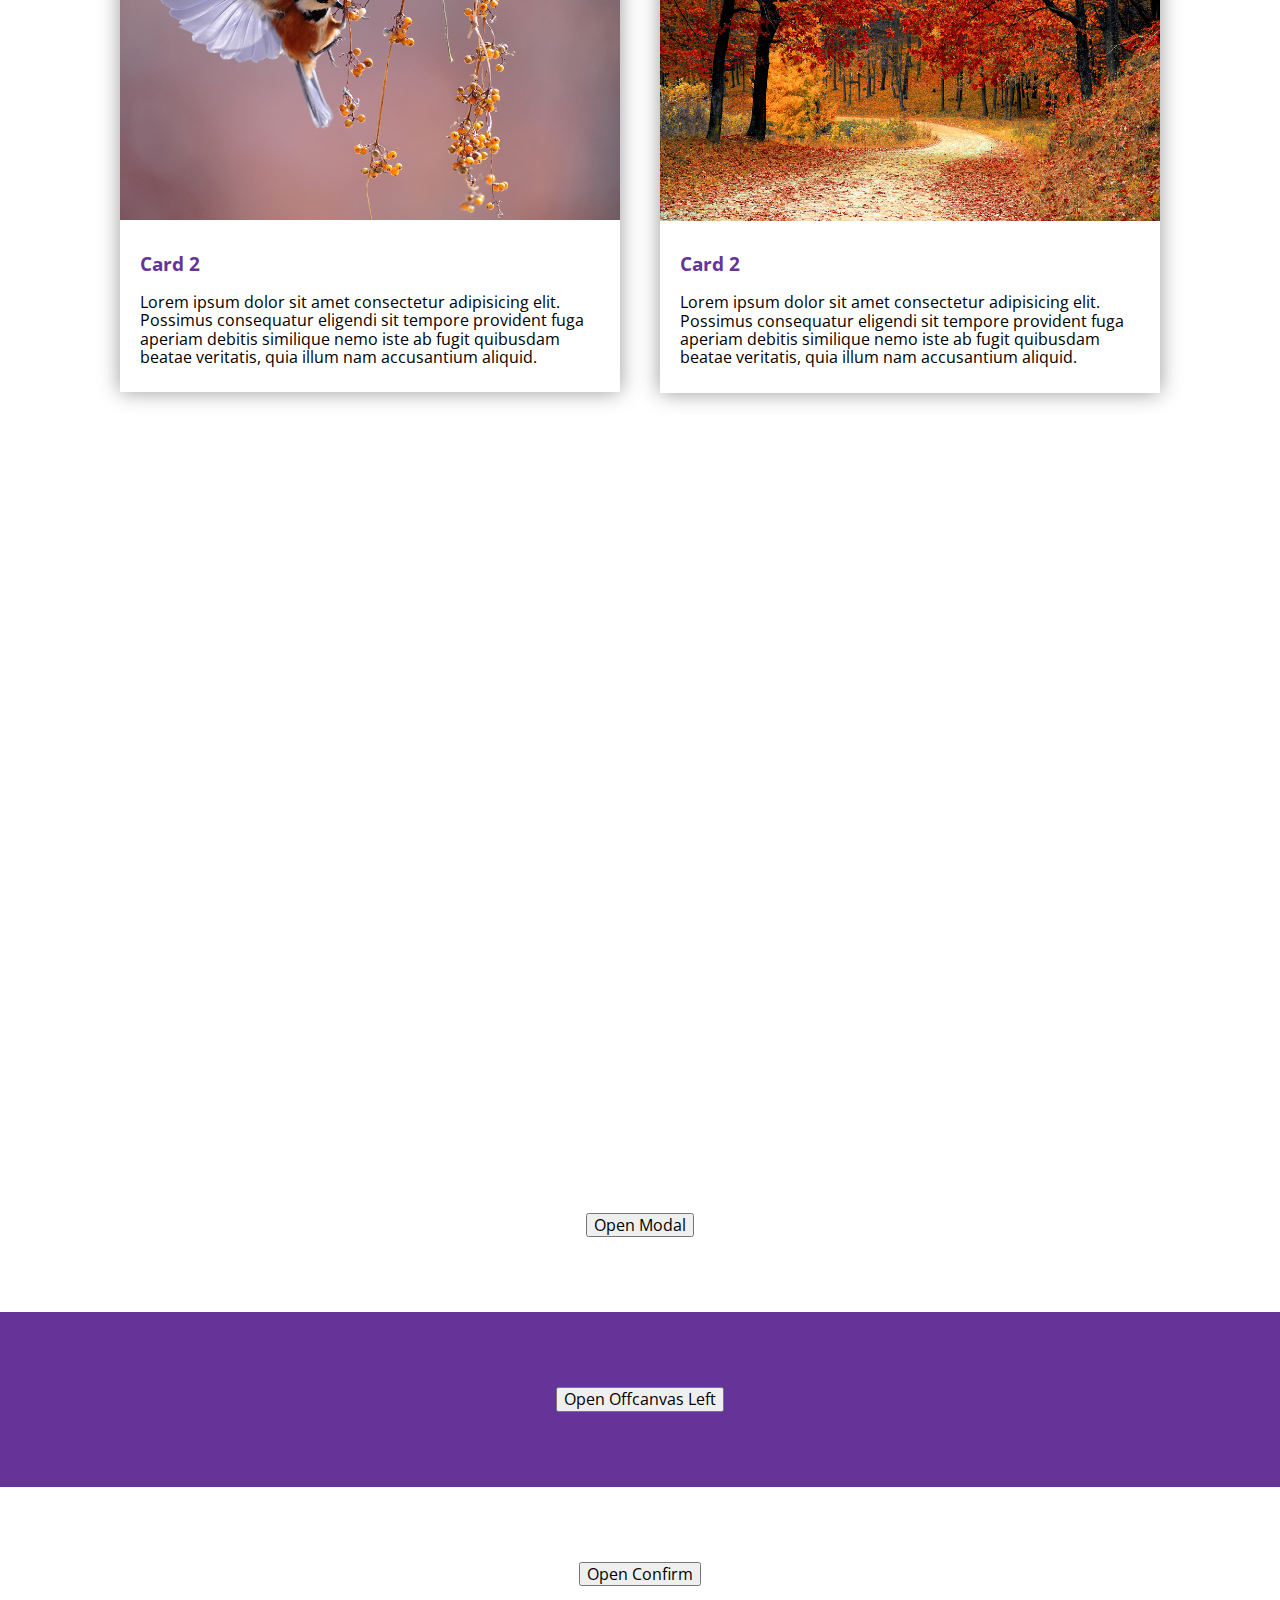
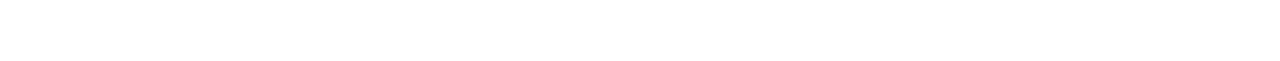
==== commit 46963b51: "change the attributeCHangedCallback when i have properties" ====
--- a/index.html
+++ b/index.html
@@ -422,7 +422,13 @@
           <button id="open-confirm-button">Open Confirm</button>
         </sevo-section>
         <!-- confirm-->
-        <sevo-confirm id="my-confirm" backdrop-close animated opened>
+        <sevo-confirm
+          id="my-confirm"
+          backdrop-close
+          animated
+          opened
+          backdrop-color="rebeccapurple"
+        >
           <h3 slot="header">Confirm Title</h3>
           <p slot="content">
             Lorem ipsum dolor, sit amet consectetur adipisicing elit. Dolor
--- a/app.css
+++ b/app.css
@@ -90,3 +90,8 @@
 #main-menu-offcanvas {
   /*--animation-time: 0.4s;*/
 }
+
+#my-confirm {
+  --border-radius: 3px;
+  --backdrop-color: rgba(0, 0, 0, 0.7);
+}
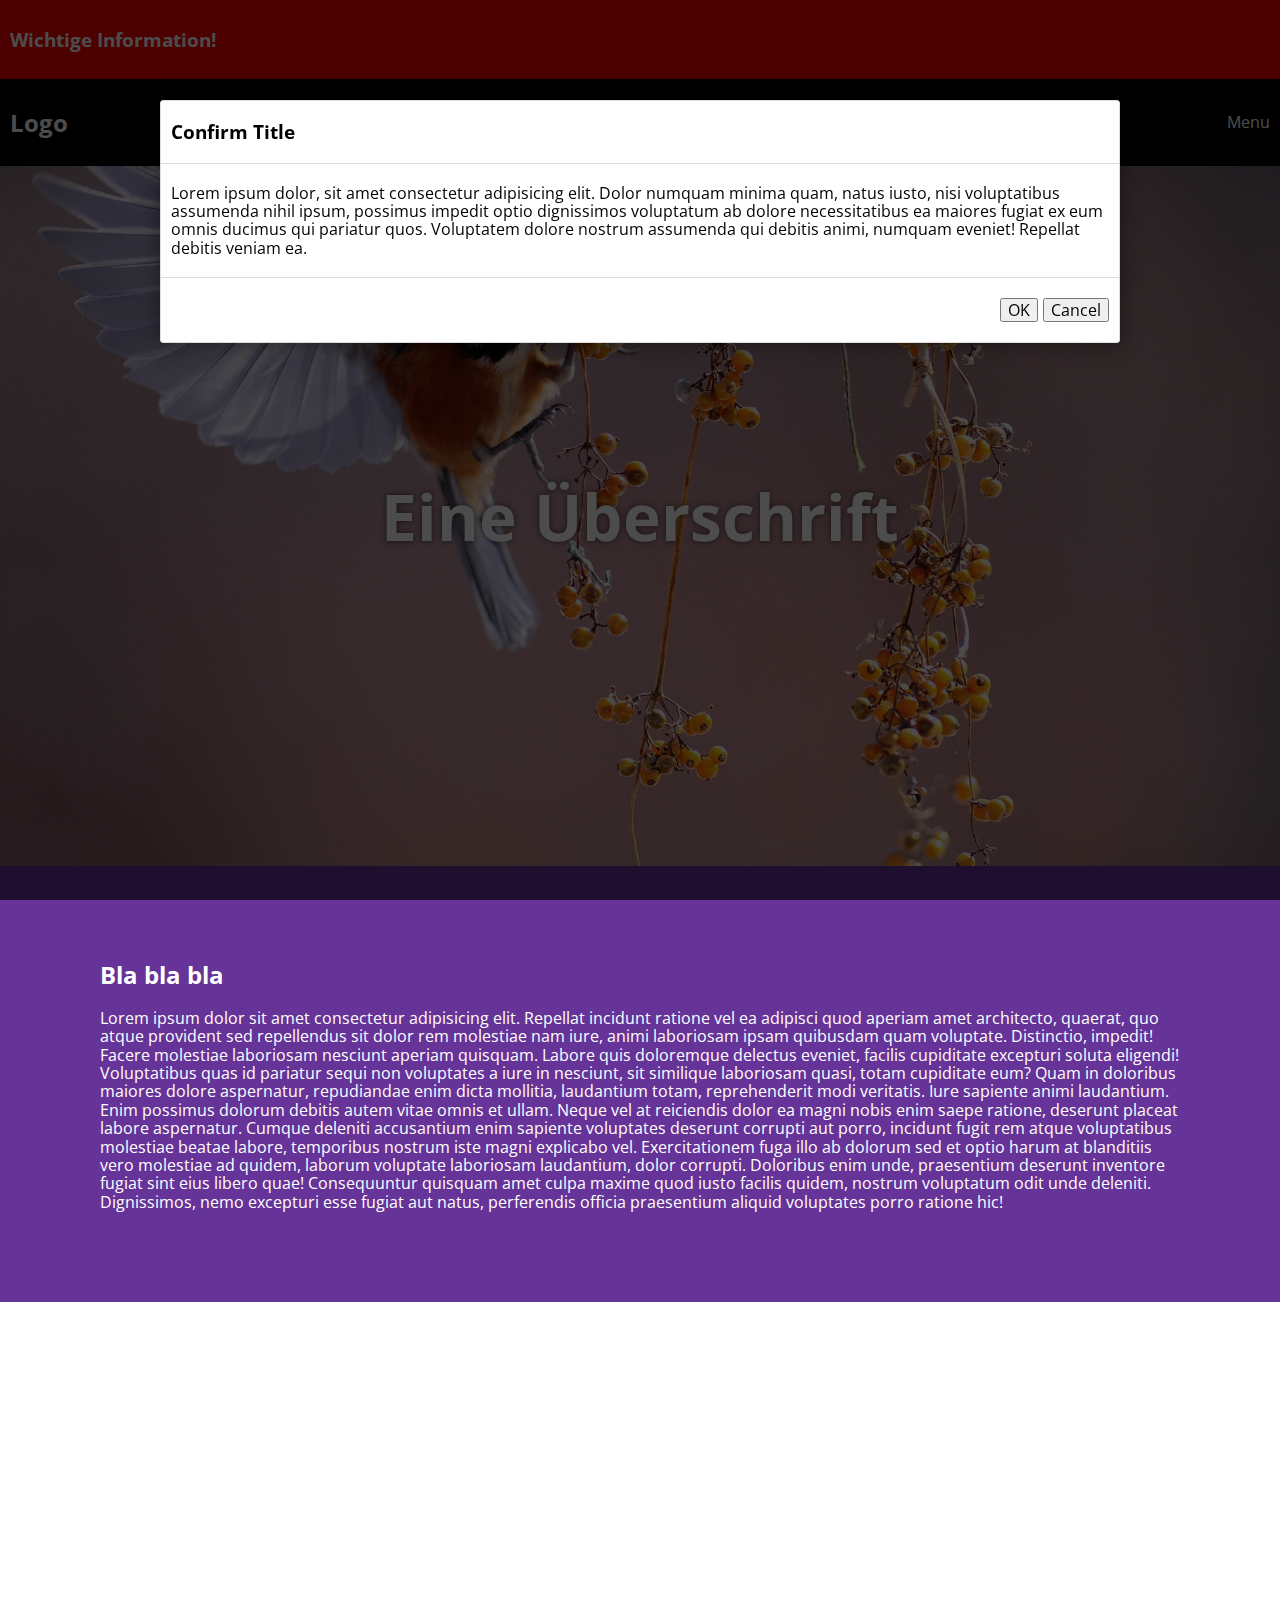
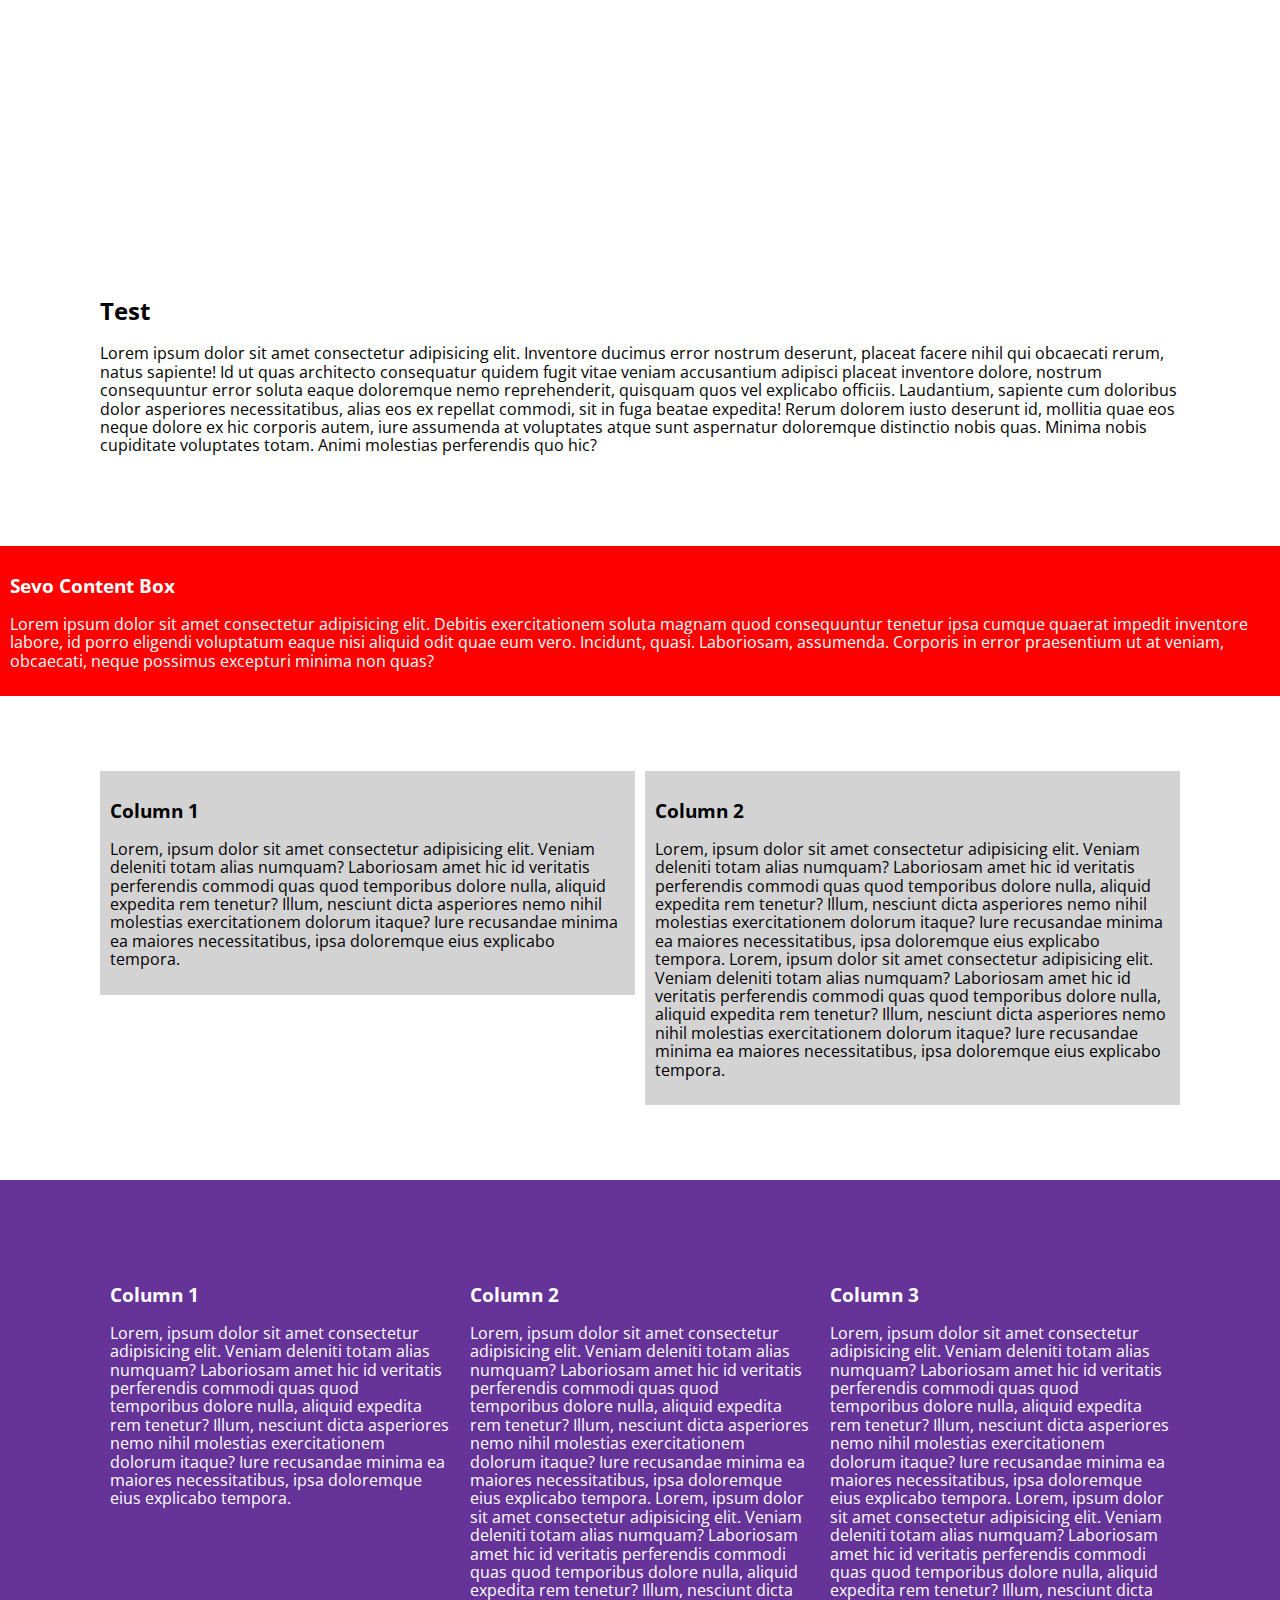
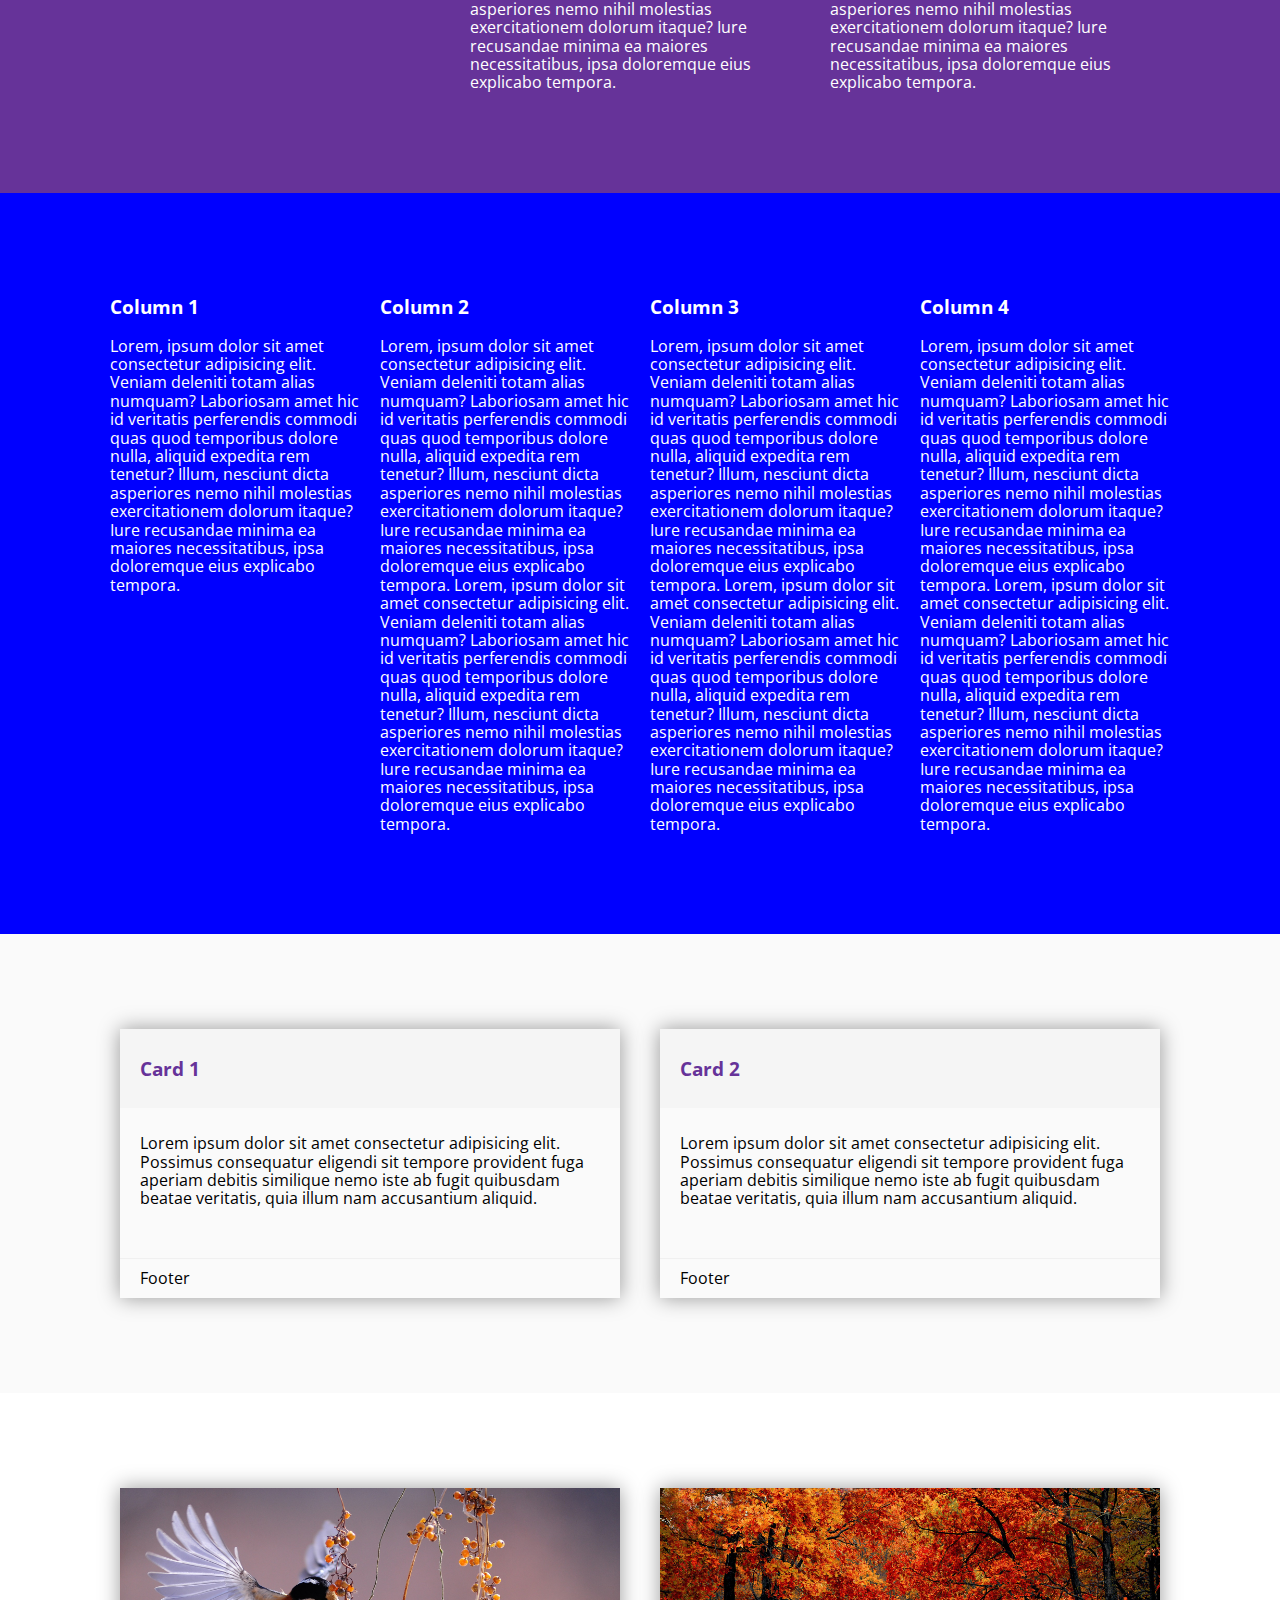
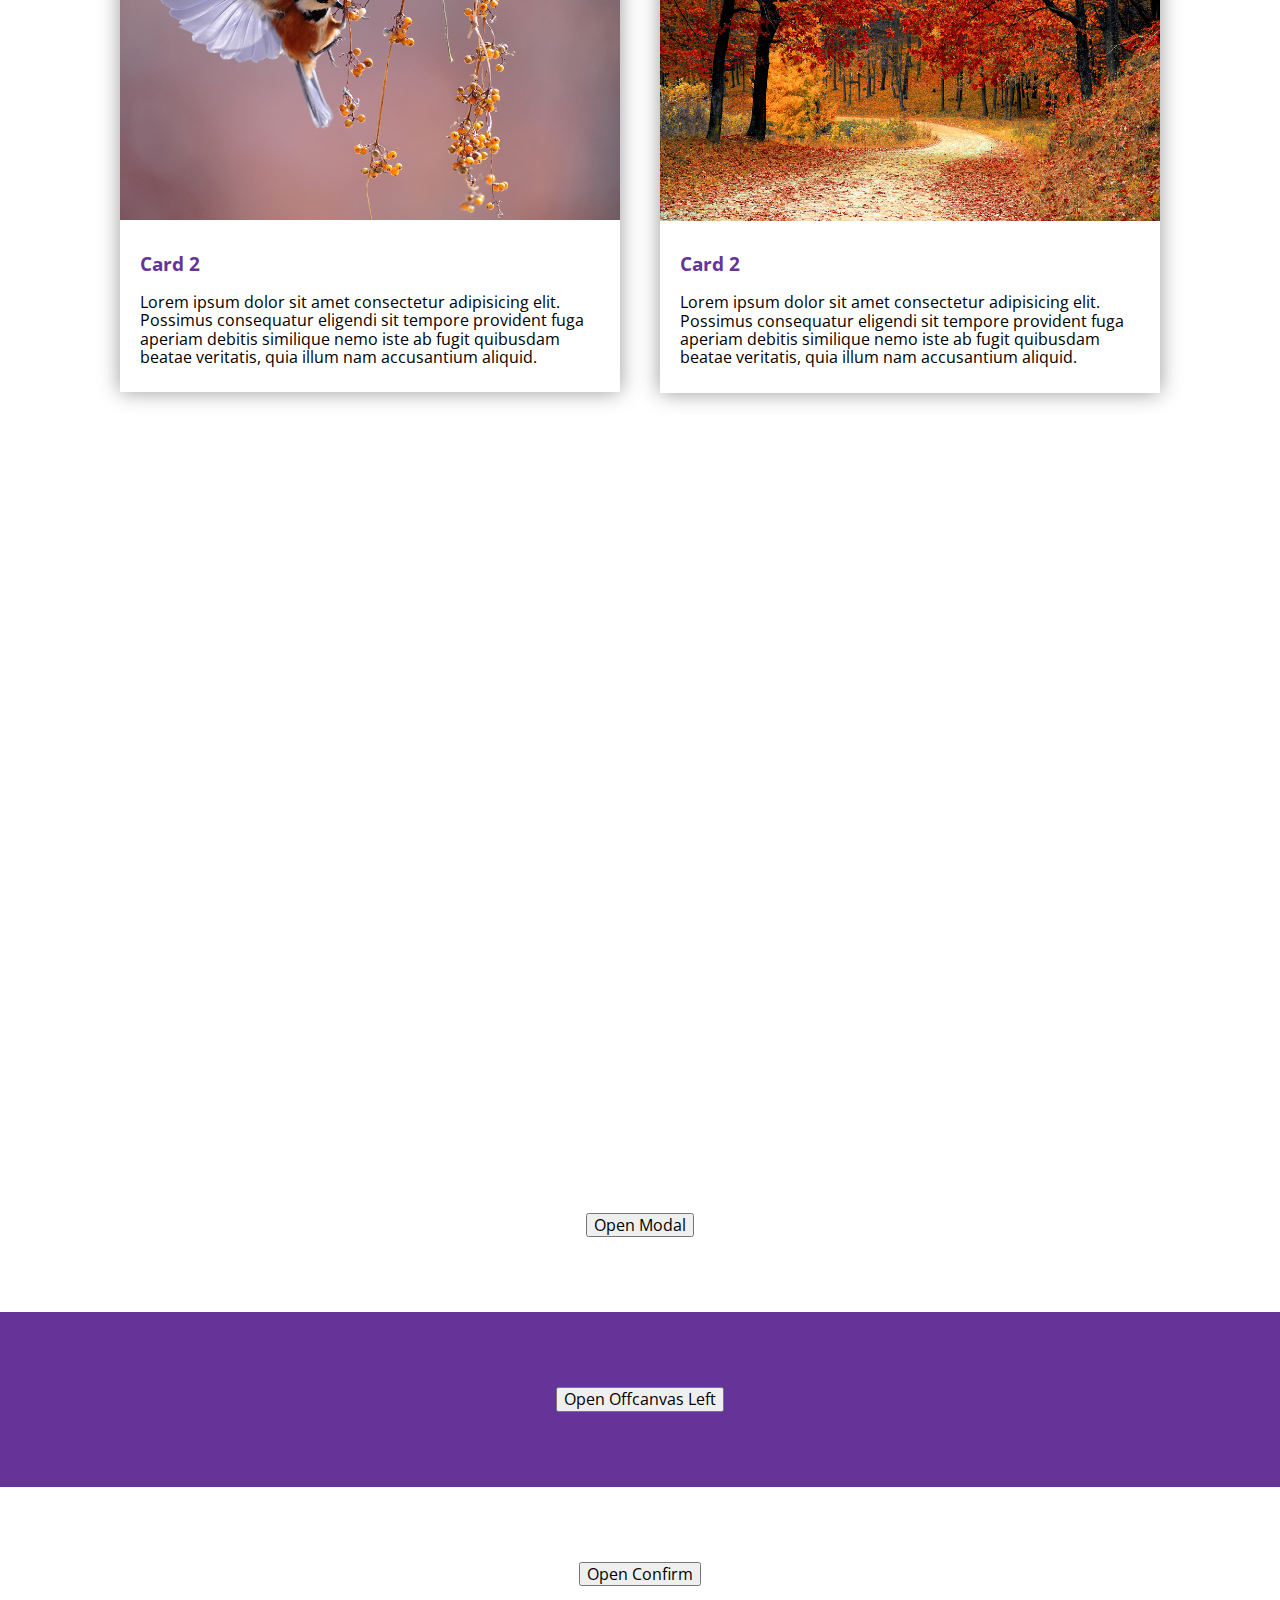
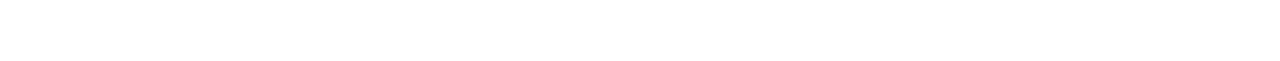
==== commit 74c69cf2: "Feierabend 2.0" ====
--- a/index.html
+++ b/index.html
@@ -422,13 +422,7 @@
           <button id="open-confirm-button">Open Confirm</button>
         </sevo-section>
         <!-- confirm-->
-        <sevo-confirm
-          id="my-confirm"
-          backdrop-close
-          animated
-          opened
-          backdrop-color="rebeccapurple"
-        >
+        <sevo-confirm id="my-confirm" backdrop-close animated opened>
           <h3 slot="header">Confirm Title</h3>
           <p slot="content">
             Lorem ipsum dolor, sit amet consectetur adipisicing elit. Dolor
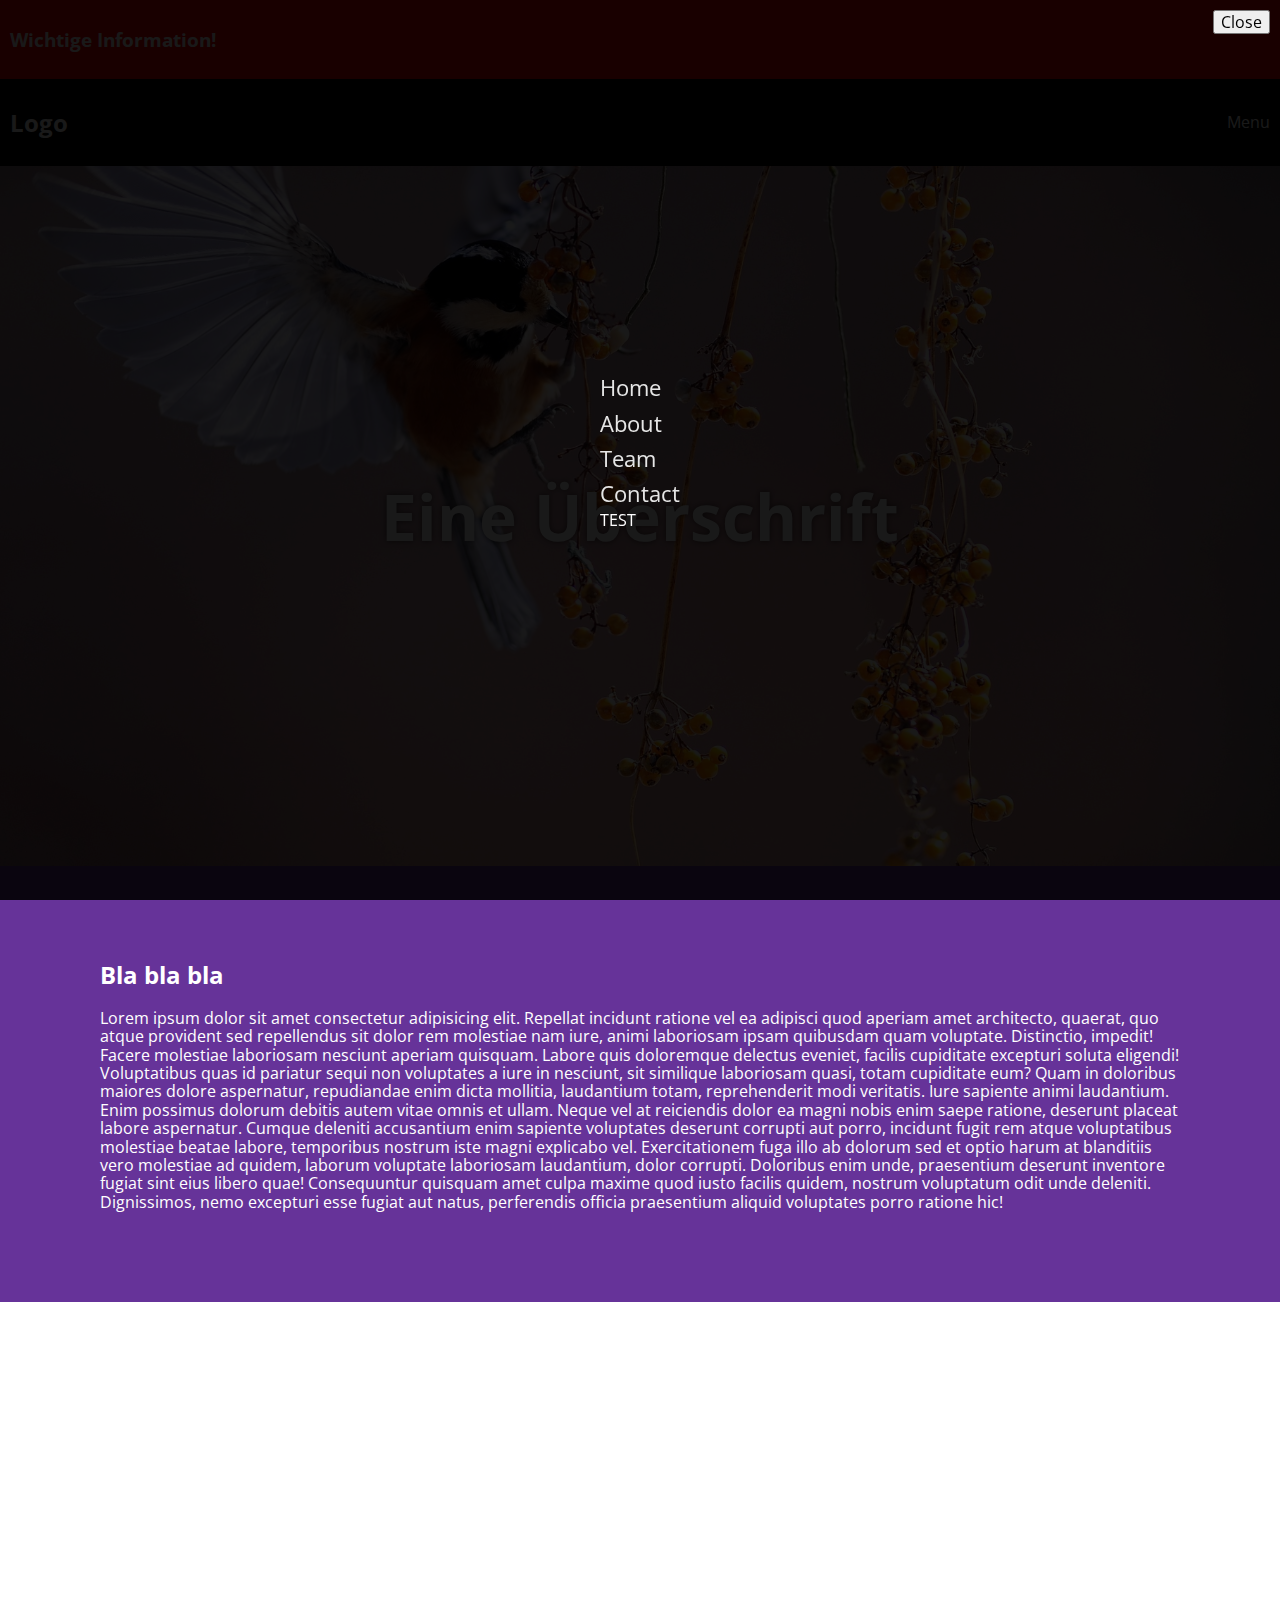
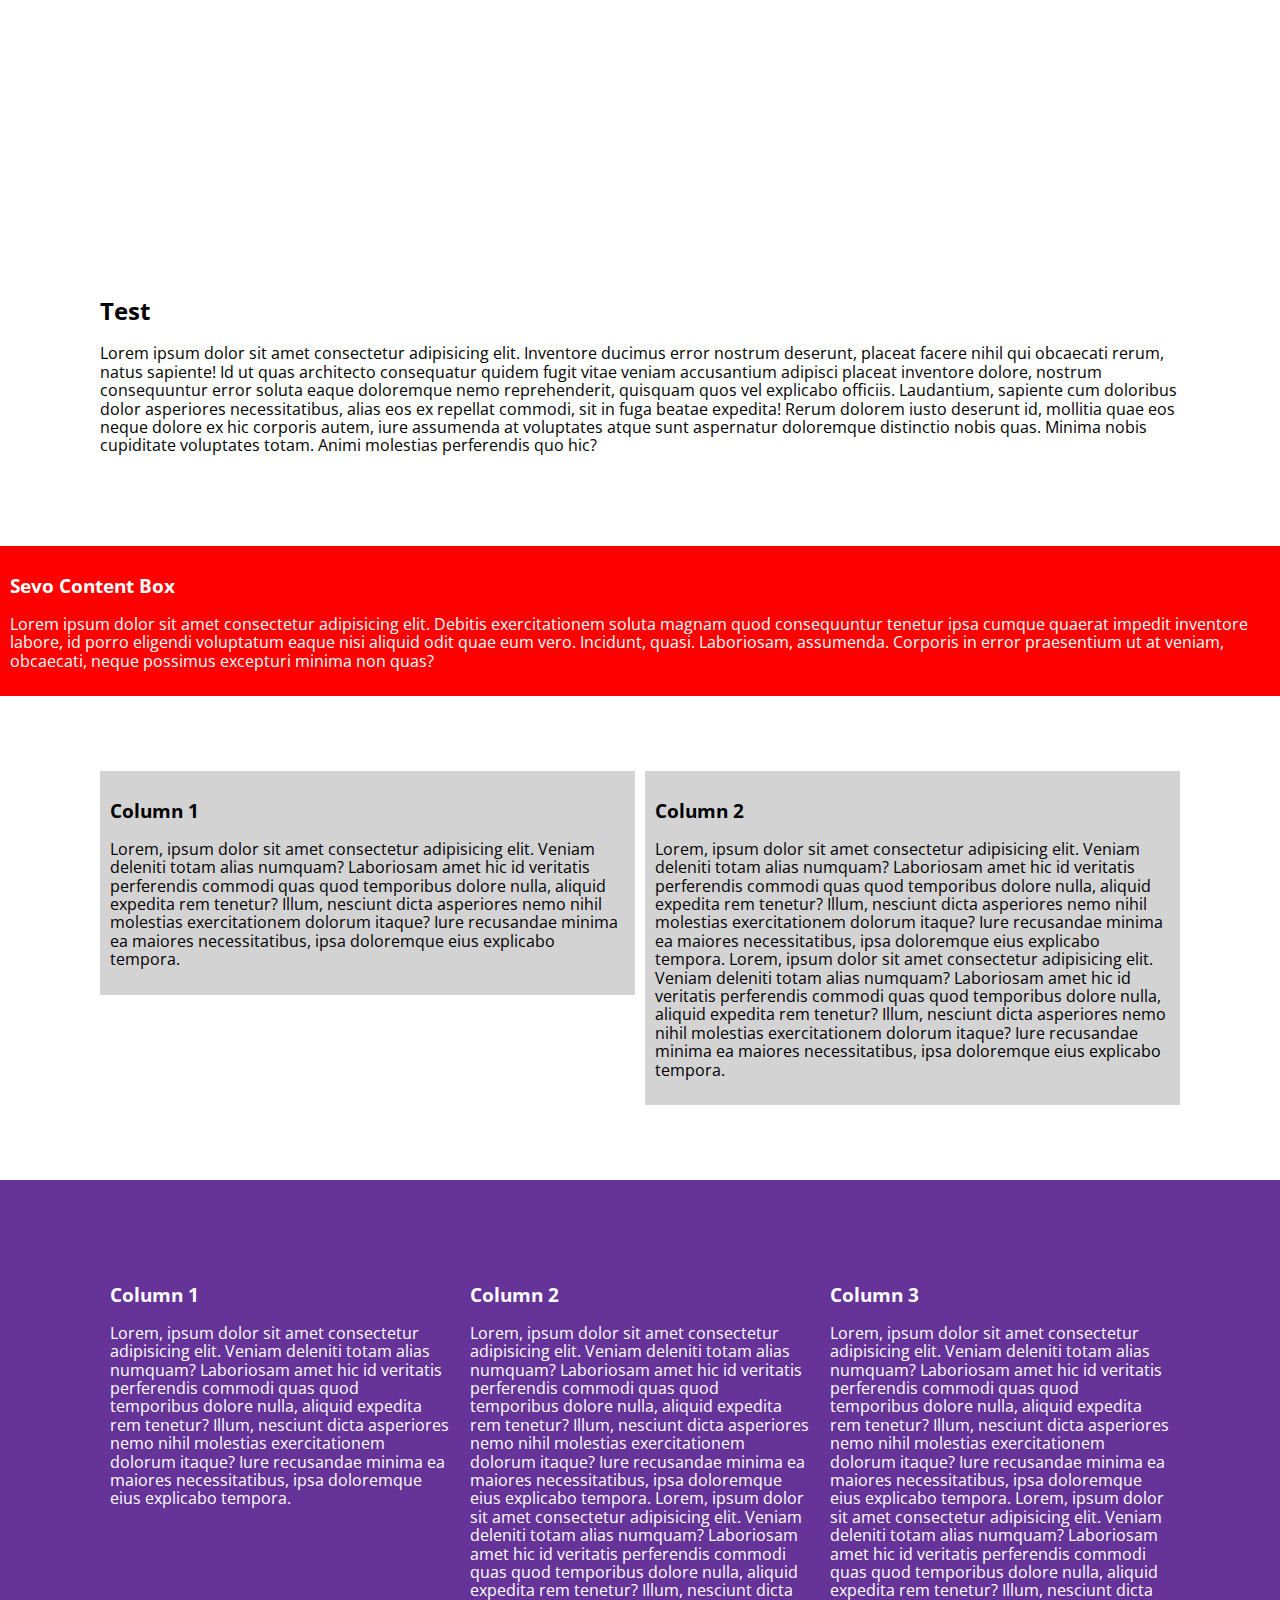
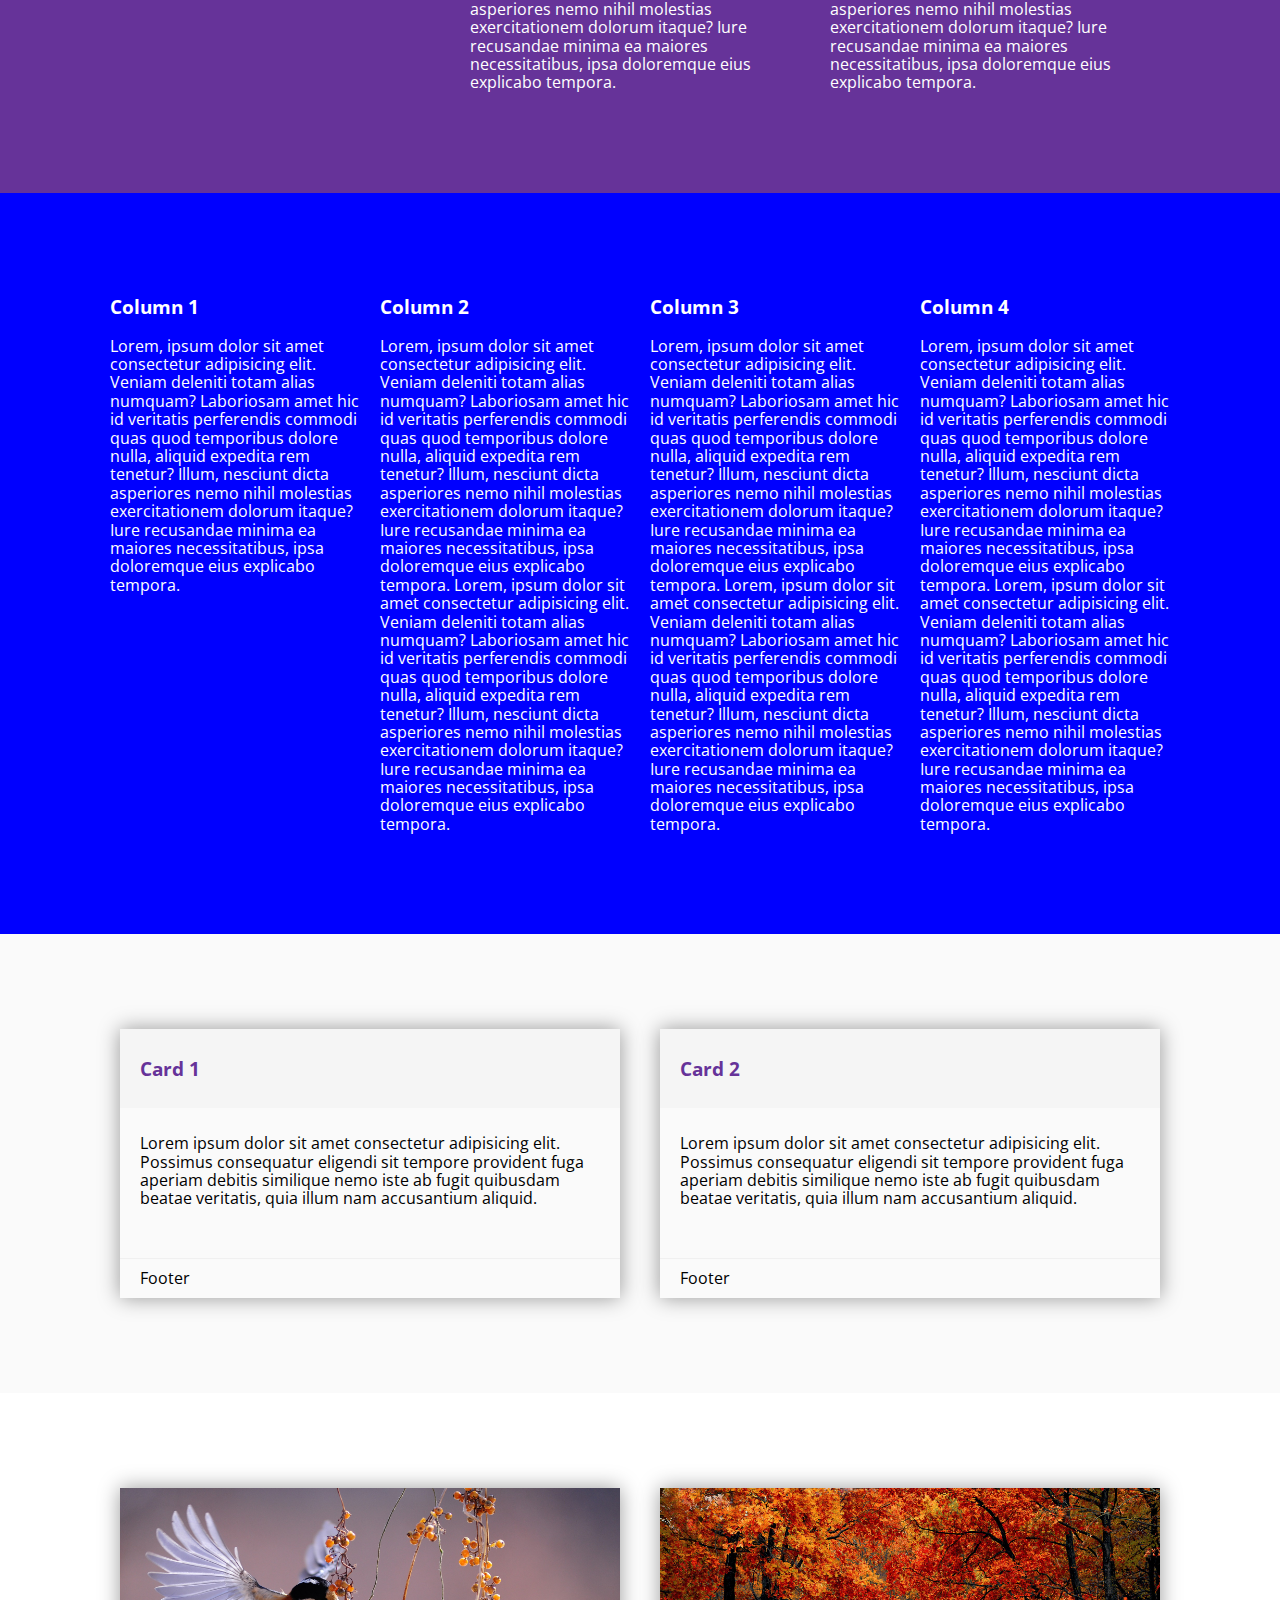
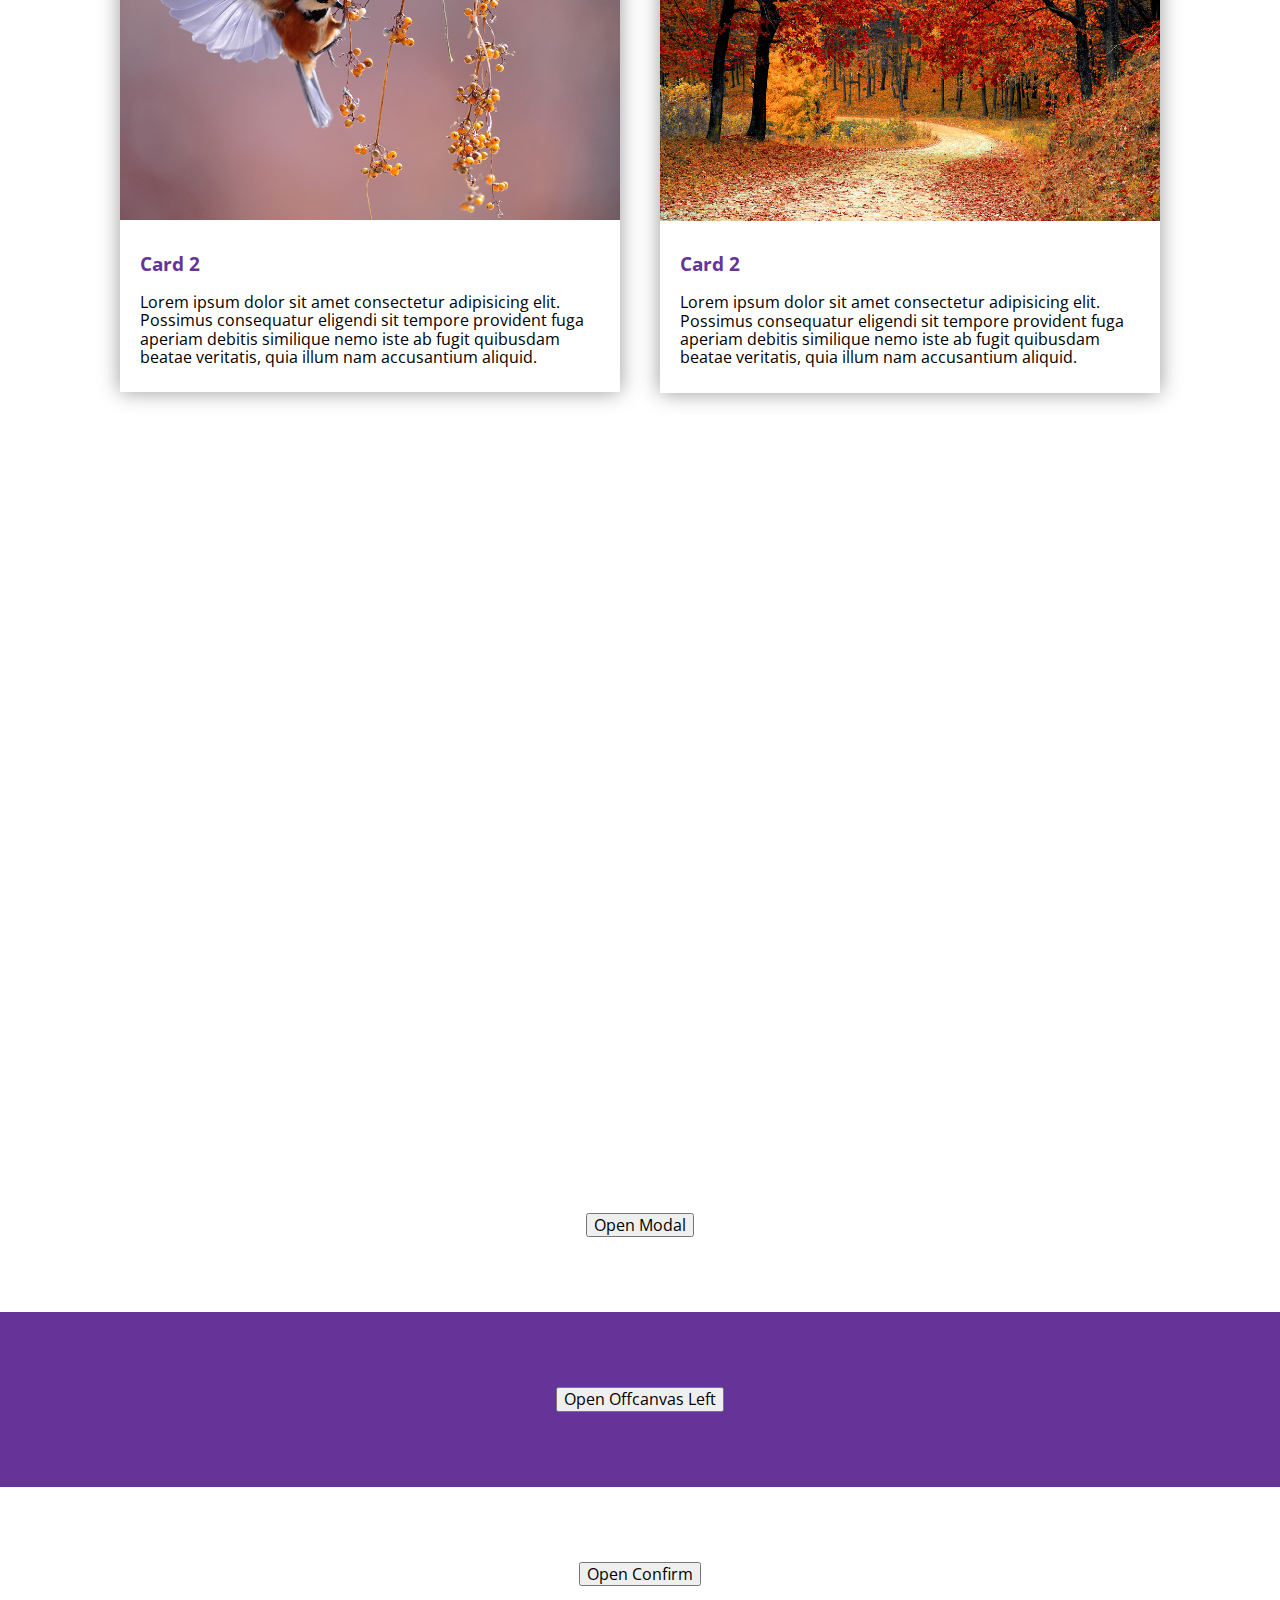
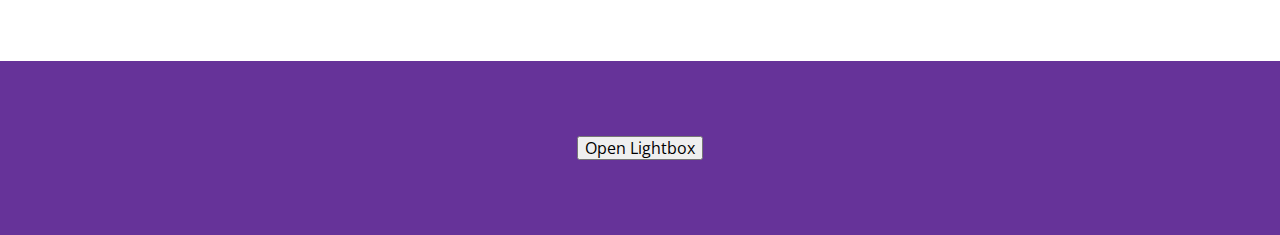
==== commit 5e4a36e6: "add seo-lightbox" ====
--- a/index.html
+++ b/index.html
@@ -421,8 +421,9 @@
         <sevo-section>
           <button id="open-confirm-button">Open Confirm</button>
         </sevo-section>
+
         <!-- confirm-->
-        <sevo-confirm id="my-confirm" backdrop-close animated opened>
+        <sevo-confirm id="my-confirm" backdrop-close animated>
           <h3 slot="header">Confirm Title</h3>
           <p slot="content">
             Lorem ipsum dolor, sit amet consectetur adipisicing elit. Dolor
@@ -435,6 +436,24 @@
           <button slot="ok">OK</button>
           <button slot="cancel">Cancel</button>
         </sevo-confirm>
+
+        <sevo-section background-color="rebeccapurple">
+          <button id="open-lightbox-button">Open Lightbox</button>
+        </sevo-section>
+        <sevo-lightbox opened>
+          <div slot="close"><button>Close</button></div>
+          <div slot="content" class="main-navigation">
+            <nav>
+              <ul>
+                <li><a href="#" title="Home">Home</a></li>
+                <li><a href="#" title="About">About</a></li>
+                <li><a href="#" title="Team">Team</a></li>
+                <li><a href="#" title="Contact">Contact</a></li>
+              </ul>
+            </nav>
+            <div>TEST</div>
+          </div>
+        </sevo-lightbox>
       </main>
     </div>
     <script type="module" src="app.js"></script>
